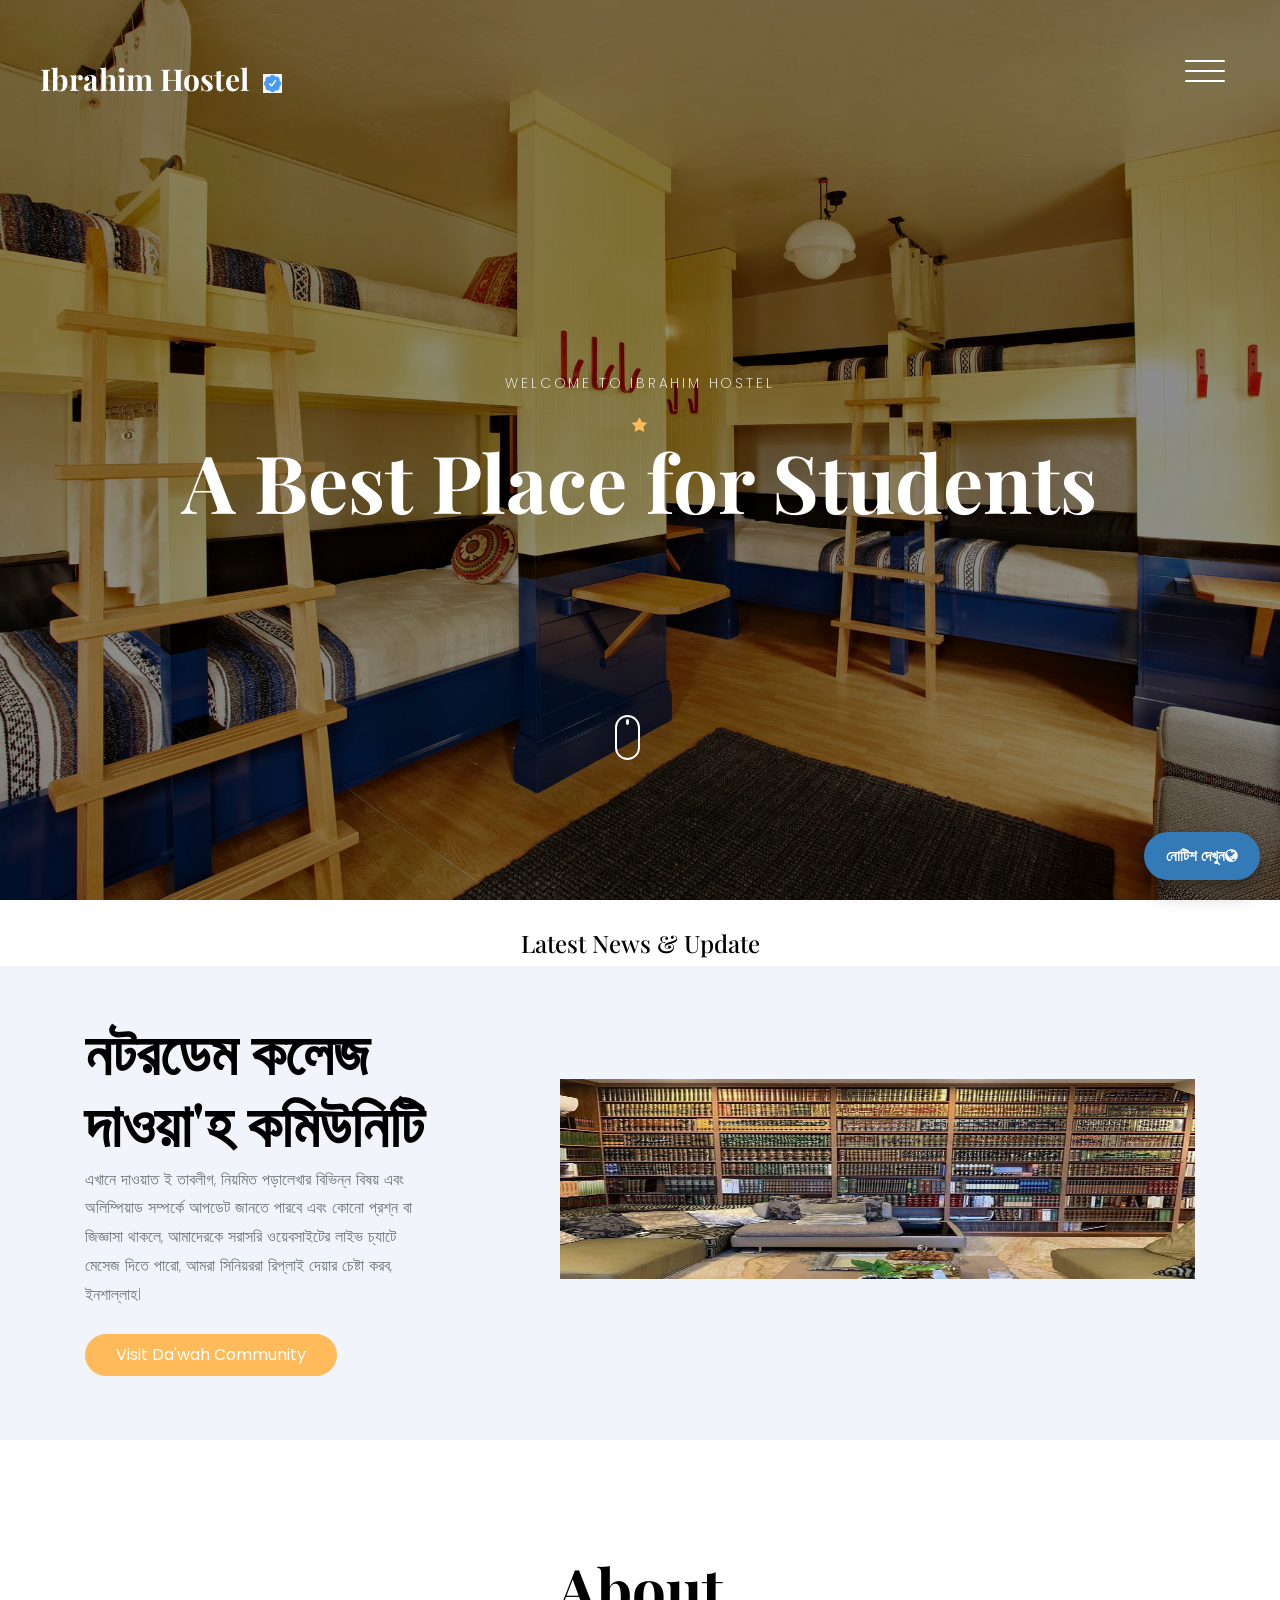
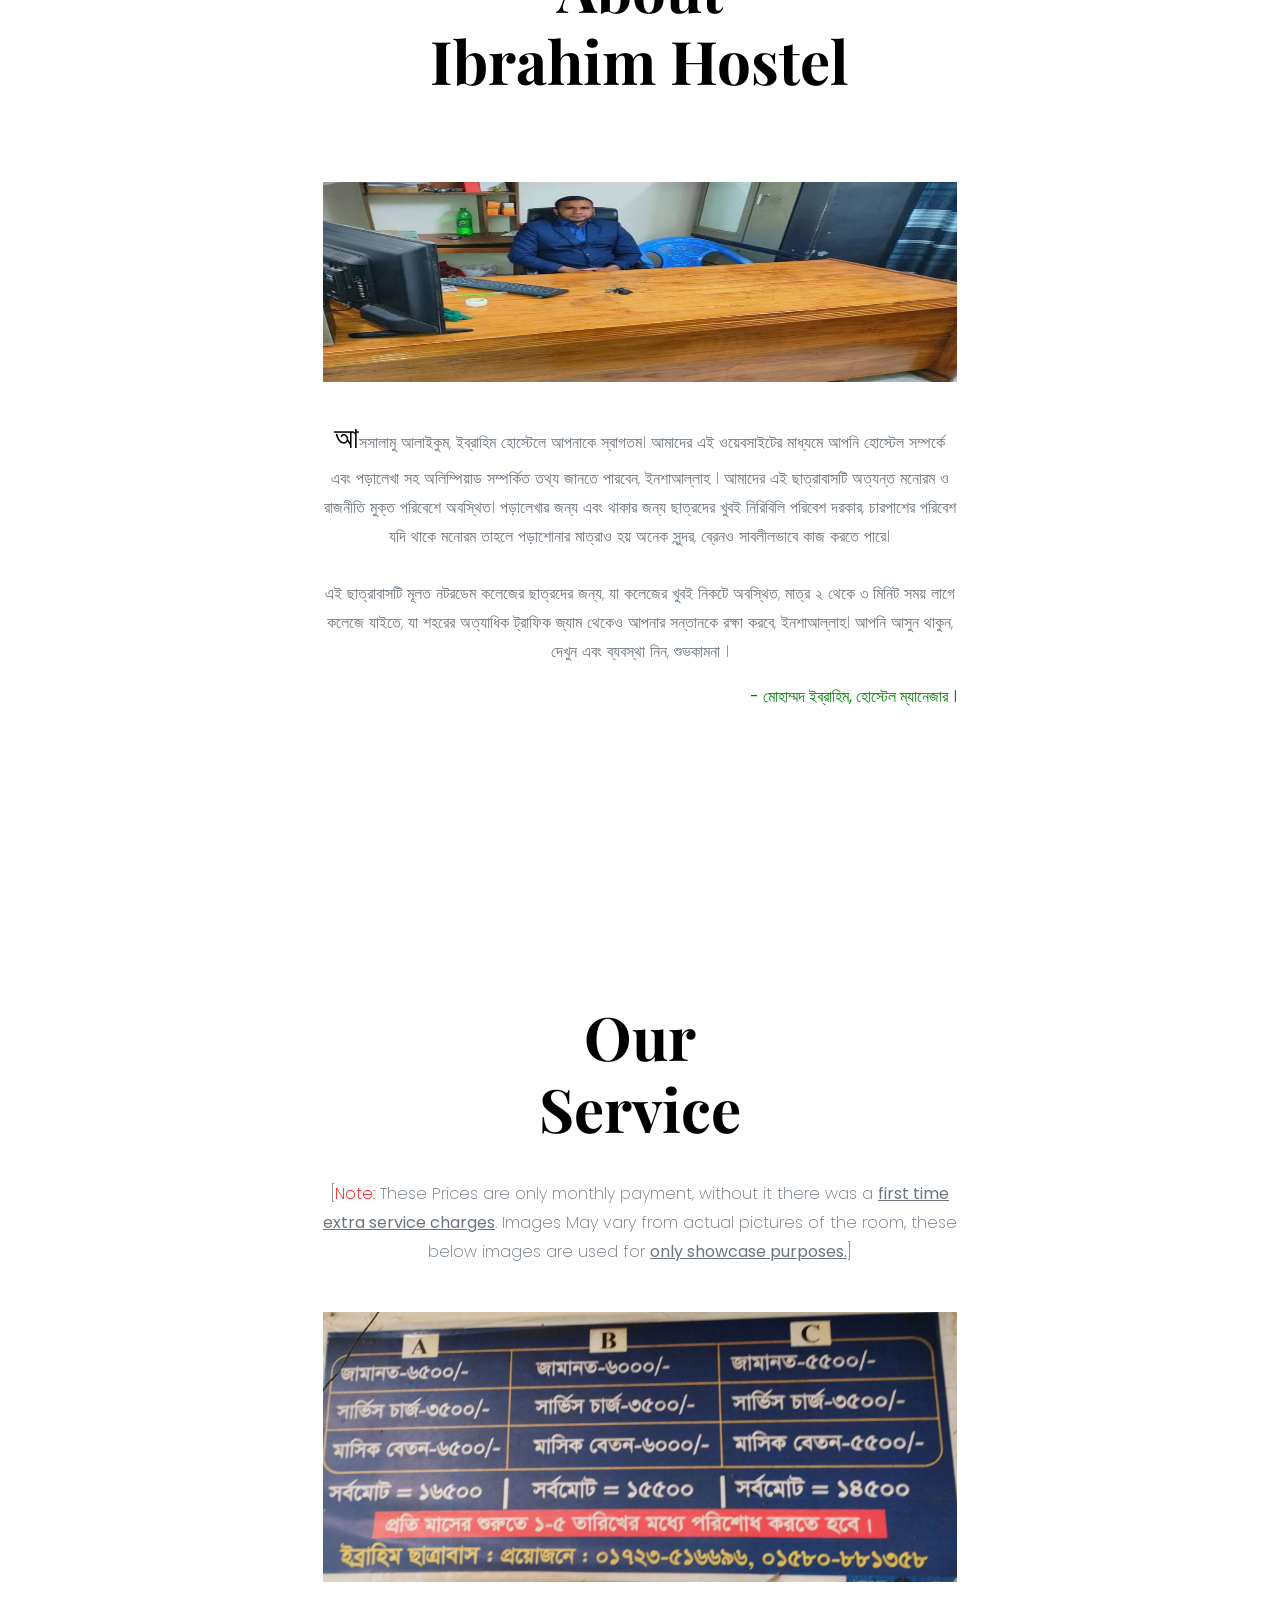
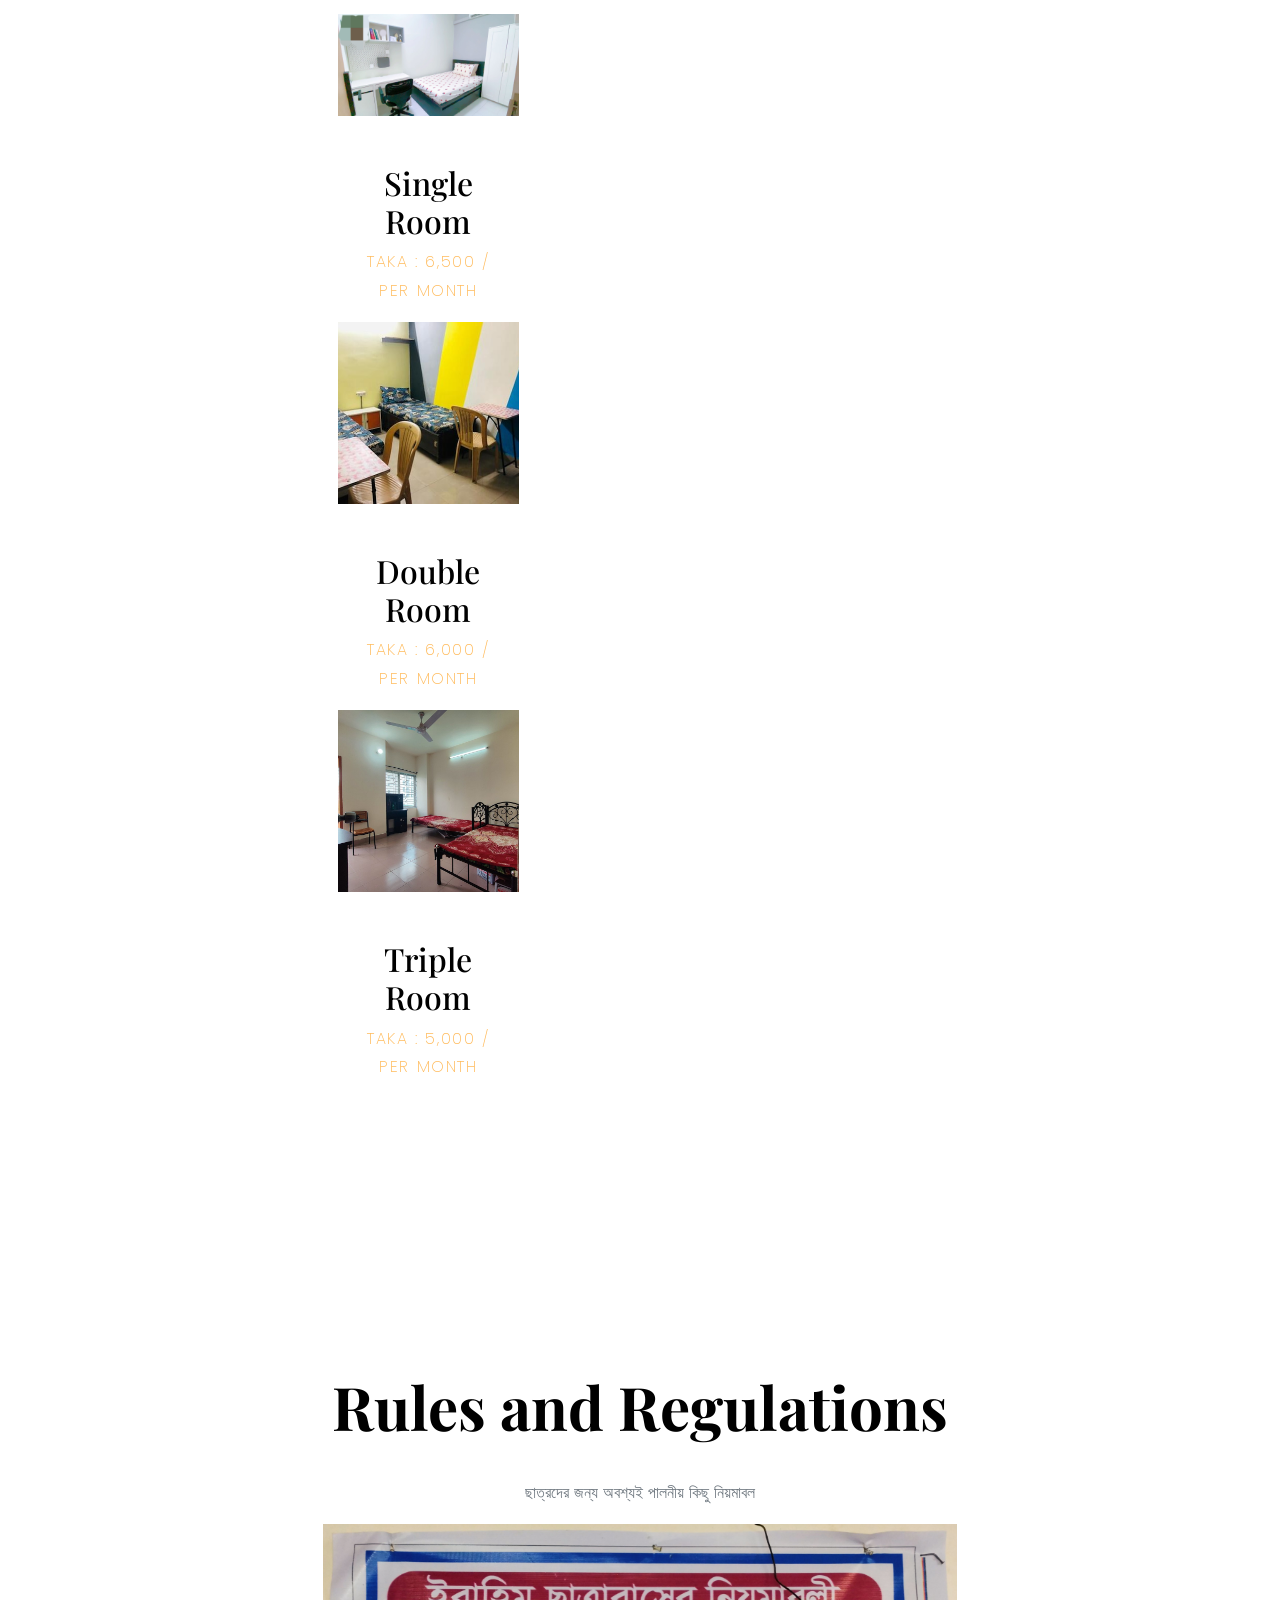
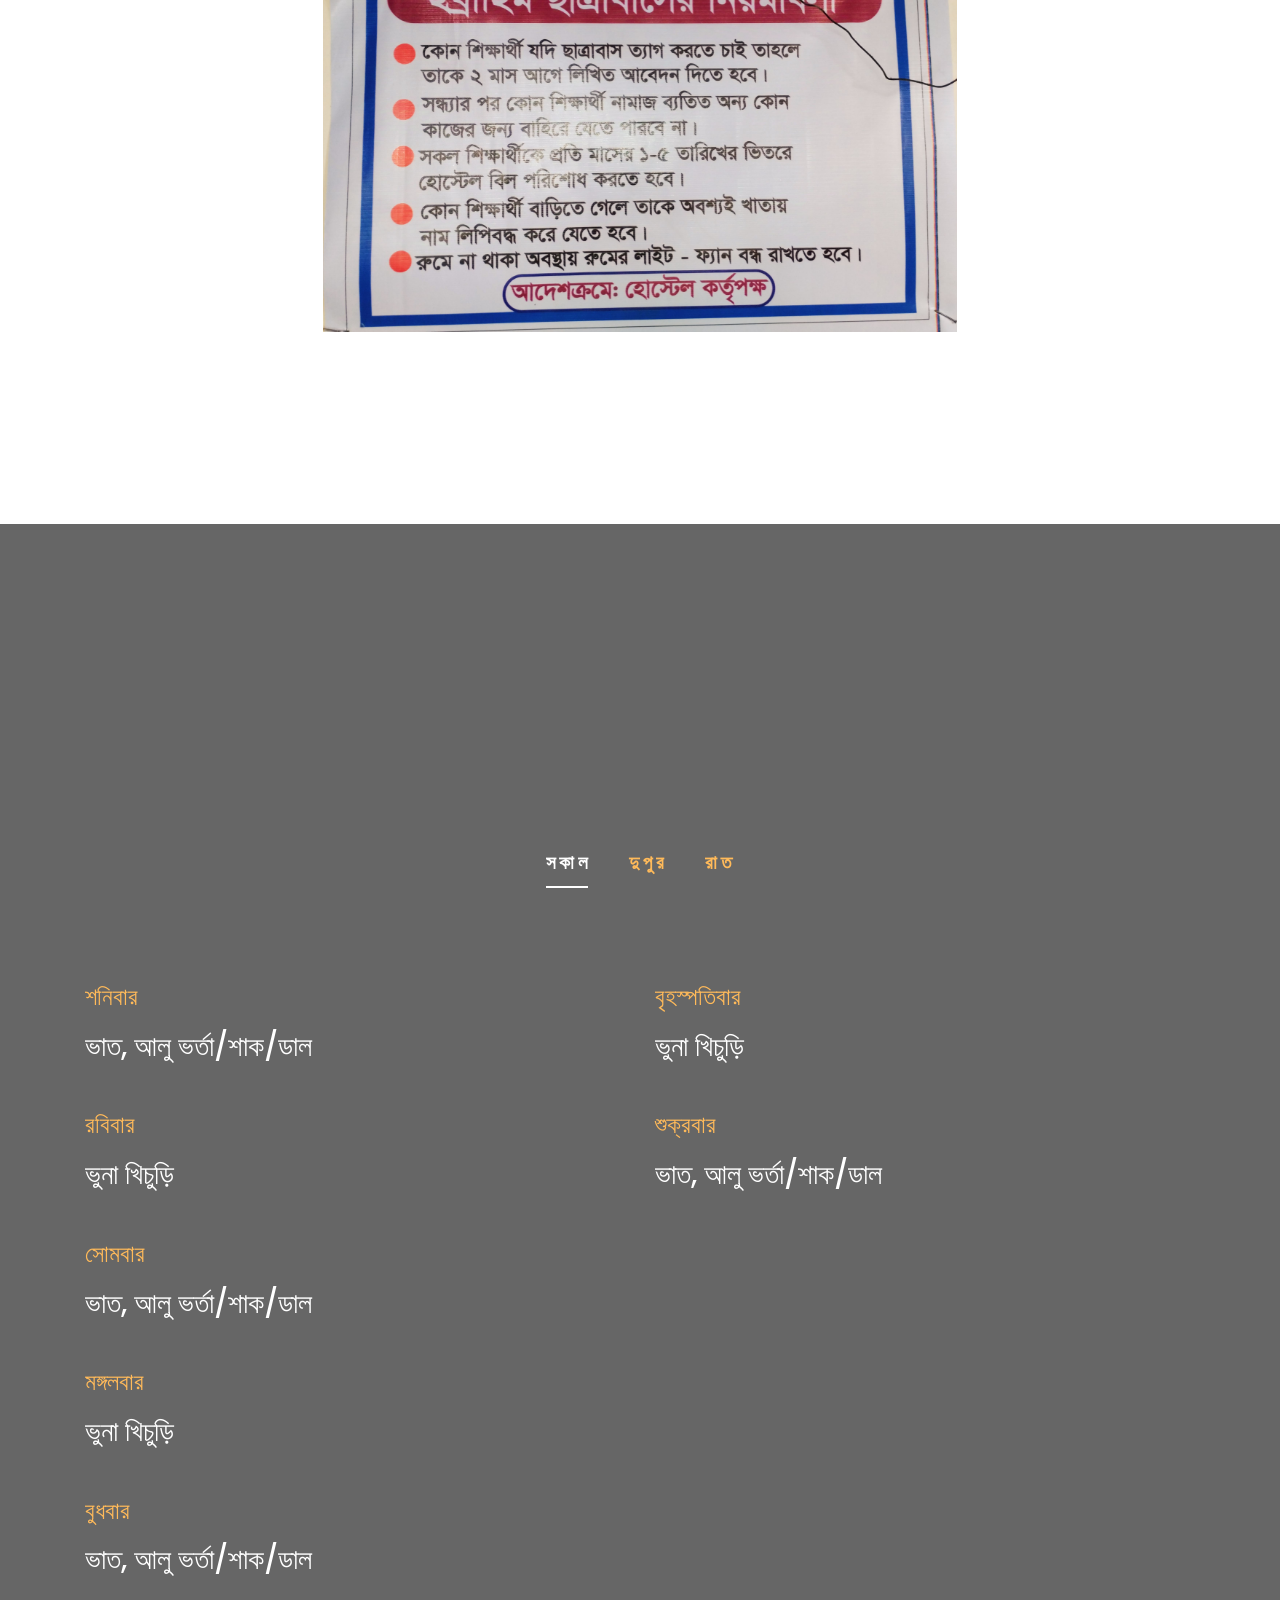
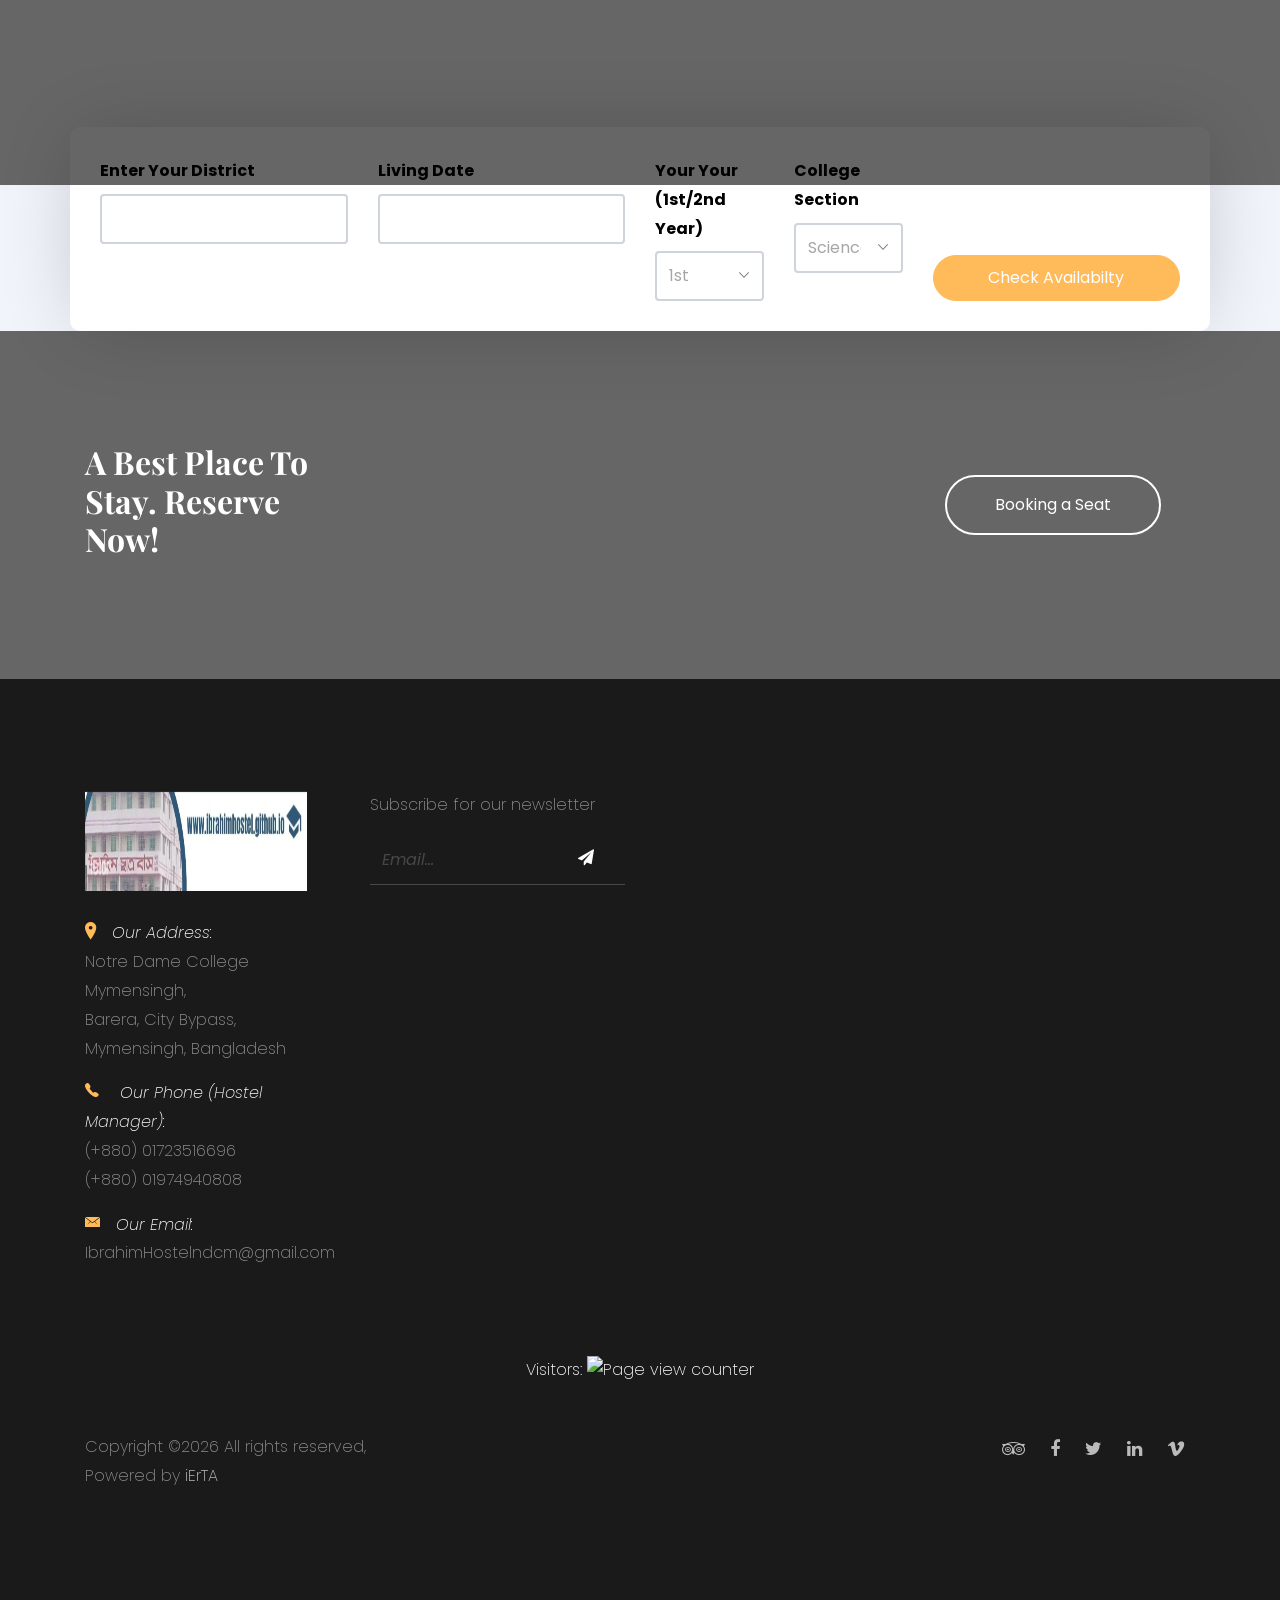
==== index.html @ 5b8764c0 "Update index.html" ====
<!DOCTYPE HTML>
<html>
  <head>
    <meta charset="utf-8">
    <meta http-equiv="X-UA-Compatible" content="IE=edge">
    <title>Ibrahim Hostel</title>
    <meta name="viewport" content="width=device-width, initial-scale=1, shrink-to-fit=no">
    <link rel="stylesheet" type="text/css" href="//fonts.googleapis.com/css?family=|Roboto+Sans:400,700|Playfair+Display:400,700">
      <!-- Search Engine Optimization-->
      <meta name="twitter:card" content="summary_large_image">
      <meta name="twitter:creator" content="@ShahadatMd56449">
      <meta name="twitter:site" content="https://ibrahimhostel.github.io">
      <meta name="twitter:title" content="Ibrahim Hostel | Da'wah Team | NDCM | Bangladesh">
      <meta name="twitter:description" content="Welcome to our official website, a nearest hostel of NDCM, Mymensingh, Bangladesh. This Website is dedicated to Da'wah and Tabligh...">
      <meta name="twitter:image:src" content="https://ibrahimhostel.github.io/images/cover.jpg">
      <meta name="twitter:image:width" content="280">
      <meta name="twitter:image:height" content="150">
      <!-- Search Engine Optimization Others-->
      <meta name="keywords" content="Ibrahim Hostel, Da'wah Team" />
      <meta name="description" cont ent="Welcome to our official website, a nearest hostel of NDCM, Mymensingh, Bangladesh. This Website is dedicated to Da'wah and Tabligh..." />
      <meta name="author" content="Da'wah Team, Ibrahim Hostel">
      <meta property="og:url" content="https://ibrahimhostel.github.io"/>
      <meta property="og:type" content="website" />
      <meta property="og:title" content="Ibrahim Hostel | Da'wah Team | NDCM | Bangladesh" />
      <meta property="og:description" content="Welcome to our official website, a nearest hostel of NDCM, Mymensingh, Bangladesh. This Website is dedicated to Da'wah and Tabligh..." />
      <meta property="og:image" content="https://ibrahimhostel.github.io/images/cover.jpg" />
      <meta property="og:image:width" content="600" />
      <meta property="og:image:height" content="350" />
      <link rel="apple-touch-icon" sizes="180x180" href="https://ibrahimhostel.github.io/images/cover.jpg">
<link rel="stylesheet" href="css/notice.css">
    <link rel="stylesheet" href="css/bootstrap.min.css">
    <link rel="stylesheet" href="css/animate.css">
    <link rel="stylesheet" href="css/owl.carousel.min.css"> 
    <link rel="stylesheet" href="css/cmodal.css">
    <link rel="stylesheet" href="css/aos.css">
    <link rel="stylesheet" href="css/bootstrap-datepicker.css">
    <link rel="stylesheet" href="css/jquery.timepicker.css">
    <link rel="stylesheet" href="css/fancybox.min.css">
    
    <link rel="stylesheet" href="fonts/ionicons/css/ionicons.min.css">
    <link rel="stylesheet" href="fonts/fontawesome/css/font-awesome.min.css">

    <!-- Theme Style -->
    <link rel="stylesheet" href="css/style.css">
  </head>
  <body>
    
    <header class="site-header js-site-header">
      <div class="container-fluid">
        <div class="row align-items-center">
          <div class="col-6 col-lg-4 site-logo" data-aos="fade"><a href="index.html">Ibrahim Hostel &nbsp;<img src="./images/verified.png" width="19" height="19"></a></div>
          <div class="col-6 col-lg-8">


            <div class="site-menu-toggle js-site-menu-toggle"  data-aos="fade">
              <span></span>
              <span></span>
              <span></span>
            </div>
            <!-- END menu-toggle -->

            <div class="site-navbar js-site-navbar">
              <nav role="navigation">
                <div class="container">
                  <div class="row full-height align-items-center">
                    <div class="col-md-6 mx-auto"> 
                                            <ul class="list-unstyled menu">
                        <li class="active"><a href="index.html">Home</a></li> 
                   <li>  <a href="./notice">Notice </a></li>
                        <li><a href="https://ndcmdawah.github.io/olympiad.html">Olympiad</a></li>
                   
                       <li><a href="https://ndcmdawah.github.io">Community</a></li> 
              
                        
                       
                                            </ul> 
                  
                    </div>
                  </div>
                </div>
              </nav>
            </div>
          </div>
        </div>
      </div>
    </header>
    <!-- END head -->

    <section class="site-hero overlay" style="background-image: url(images/sliderjj.jpg)" data-stellar-background-ratio="0.5">
      <div class="container">
        <div class="row site-hero-inner justify-content-center align-items-center">
          <div class="col-md-10 text-center" data-aos="fade-up">
            <span class="custom-caption text-uppercase text-white d-block  mb-3">Welcome To Ibrahim Hostel</span><span class="fa fa-star text-primary"></span>  
            <h1 class="heading">A Best Place for Students</h1>
          </div> 
         
          
        </div>
      </div>

      <a class="mouse smoothscroll" href="#next">
        <div class="mouse-icon">
          <span class="mouse-wheel"></span>
        </div>
      </a>
    </section>
    <!-- END section --> 
               <!-- Update --> 
           </br>
               <h4 style="text-align: center"> 
           Latest News & Update</h4>  
           <script async src="https://telegram.org/js/telegram-widget.js?5" data-telegram-post="ihdcofficial/12" data-width="100%">
  </script>  
              <!-- Post Section -->
    <section class="py-5 bg-light">
      <div class="container">
        <div class="row align-items-center">
          <div class="col-md-12 col-lg-7 ml-auto order-lg-2 position-relative mb-5" data-aos="fade-up">
          
                    <img src="images/dawah.jpg" alt="Image" width="100%" height="200px" data-aos="fade-up">
          </div>
          <div class="col-md-12 col-lg-4 order-lg-1" data-aos="fade-up">
            <h2 class="heading" data-aos="fade-up">নটরডেম কলেজ দাওয়া'হ কমিউনিটি</h2>
            <p class="mb-4" data-aos="fade-up">
এখানে দাওয়াত ই তাবলীগ, নিয়মিত পড়ালেখার বিভিন্ন বিষয় এবং অলিম্পিয়াড সম্পর্কে আপডেট জানতে পারবে এবং কোনো প্রশ্ন বা জিজ্ঞাসা থাকলে, আমাদেরকে সরাসরি ওয়েবসাইটের লাইভ চ্যাটে মেসেজ দিতে পারো, আমরা সিনিয়ররা রিপ্লাই দেয়ার চেষ্টা
             করব, ইনশাল্লাহ।
              
          </p>
            <p data-aos="fade-up">
              <a href="https://ndcmdawah.github.io" class="btn btn-primary text-white py-2 mr-3"> Visit Da'wah Community</a> </p>
          </div>
          
          
        </div>
      </div>
    </section>
     


              <!-- About -->
    <section class="section" id="about">
      <div class="container">
        <div class="row justify-content-center text-center mb-5">
          <div class="col-md-7">
            <h2 class="heading" data-aos="fade-up">About </br>Ibrahim Hostel</h2> </br>
                 
                    <img src="images/mirror.jpg" alt="Image" width="100%" height="50px" data-aos="fade-up">
            <!--Dynamic SlideShow Section-->
                  <div class="slideshow-container" data-aos="fade-up">
      <div class="mySlides">
        <div class="numbertext"></div>
        <img
          src="./images/cover.jpg"
          style="width: 100%"
          height="200px"
        />
        
      </div>
    
      <div class="mySlides">
        <div class="numbertext"></div>
        <img
          src="./images/about.jpg"
          style="width: 100%"
          height="200px"
        />
        
      </div>
    
      <div class="mySlides">
        <div class="numbertext"></div>
        <img
          src="./images/img3.jpg"
          style="width: 100%"
          height="200px"
        />
    
      </div>
      <div class="mySlides">
        <div class="numbertext"></div>
        <img
          src="./images/about.jpg"
          style="width: 100%"
          height="200px"
        />
       
      </div>
      <div class="mySlides">
        <div class="numbertext"></div>
        <img
          src="./images/img1.jpg"
          style="width: 100%"
          height="200px"
        />
       
      </div>
      <div class="mySlides">
        <div class="numbertext"></div>
        <img
          src="./images/about.jpg"
          style="width: 100%"
          height="200px"
        />
       
      </div>

   </div>
    <br />
    
   
    <div style="text-align: center">
      <span class="dot"></span>
      <span class="dot"></span>
      <span class="dot"></span>
      <span class="dot"></span>
      <span class="dot"></span>
      <span class="dot"></span>
  
    </div> 
   
    <script>
    let slideIndex = 0;
      showSlides();
    
      function showSlides() {
        let i;
        let slides = document.getElementsByClassName("mySlides");
        let dots = document.getElementsByClassName("dot");
        for (i = 0; i < slides.length; i++) {
          slides[i].style.display = "none";
        }
        slideIndex++;
        if (slideIndex > slides.length) {
          slideIndex = 1;
        }
        for (i = 0; i < dots.length; i++) {
          dots[i].className = dots[i].className.replace(" active", "");
        }
        slides[slideIndex - 1].style.display = "block";
        dots[slideIndex - 1].className += " active";
        setTimeout(showSlides, 2500); // 2500 = Change image every 2.5 seconds
      }
      
        </script>
  <p data-aos="fade-up" data-aos-delay="100"> 
            
            <strong style="font-size: 30px; color: black"> আ</strong>সসালামু আলাইকুম, 
            ইব্রাহিম হোস্টেলে আপনাকে স্বাগতম। আমাদের এই ওয়েবসাইটের মাধ্যমে আপনি হোস্টেল সম্পর্কে এবং পড়ালেখা সহ অলিম্পিয়াড সম্পর্কিত তথ্য জানতে পারবেন, ইনশাআল্লাহ 
            । আমাদের এই ছাত্রাবাসটি অত্যন্ত মনোরম ও রাজনীতি মুক্ত পরিবেশে অবস্থিত। পড়ালেখার জন্য এবং থাকার জন্য ছাত্রদের খুবই নিরিবিলি পরিবেশ দরকার, চারপাশের পরিবেশ যদি থাকে মনোরম তাহলে পড়াশোনার মাত্রাও হয় অনেক সুন্দর, ব্রেনও সাবলীলভাবে কাজ করতে পারে।
            
            </br></br>
            এই ছাত্রাবাসটি মূলত নটরডেম কলেজের ছাত্রদের জন্য, যা কলেজের খুবই নিকটে অবস্থিত, মাত্র ২ থেকে ৩ মিনিট সময় লাগে কলেজে যাইতে, যা শহরের অত্যাধিক ট্রাফিক জ্যাম থেকেও আপনার সন্তানকে রক্ষা করবে, ইনশাআল্লাহ। আপনি আসুন থাকুন, দেখুন এবং ব্যবস্থা নিন, শুভকামনা । </br>
            <p style="text-align: right; color: green" data-aos="fade-up"> <b>- মোহাম্মদ ইব্রাহিম, হোস্টেল ম্যানেজার । </b></p>
            
            
              </p>
          </div>
        </div>
                          </div>
      </section>
         
         <!-- Service -->
         <section class="section" id="service">
      <div class="container">
        <div class="row justify-content-center text-center mb-5">
          <div class="col-md-7">
            <h2 class="heading" data-aos="fade-up">Our</br>Service</h2> </br>     <p data-aos="fade-up" data-aos-delay="100">     
                        [<span style="color: red">Note:</span> These Prices are only monthly payment, without it there was a <u><b>first time extra service charges</b></u>. Images May vary from actual pictures of the room, these below images are used for <b><u>only showcase purposes.</u></b>] </p></br>
          
            <figure class="img-wrap">
    <img src="images/service.jpg" alt="Free website template" class="img-fluid mb-3" data-aos="fade-up">
  </figure>
       <div class="col-md-6 col-lg-4" data-aos="fade-up">
           
              <figure class="img-wrap">
                <img src="images/sroom.jpg" alt="Free website template" class="img-fluid mb-3">
              </figure> 
              <a href="#" class="room">
              <div class="p-3 text-center room-info">
                <h2>Single Room</h2>
                <span class="text-uppercase letter-spacing-1"> Taka : 6,500 / per month</span>
              </div>
            </a>
          </div>

          <div class="col-md-6 col-lg-4" data-aos="fade-up">
            
              <figure class="img-wrap">
                <img src="images/droom.jpg" alt="Free website template" class="img-fluid mb-3">
              </figure>
              <a href="#" class="room">
              <div class="p-3 text-center room-info">
                <h2>Double Room</h2>
                <span class="text-uppercase letter-spacing-1"> Taka : 6,000 / per month</span>
              </div>
            </a>
          </div>

          <div class="col-md-6 col-lg-4" data-aos="fade-up">
           
              <figure class="img-wrap">
                <img src="images/troom.jpg" alt="Free website template" class="img-fluid mb-3">
              </figure>
           <a href="#" class="room">   <div class="p-3 text-center room-info">
                <h2>Triple Room</h2>
                <span class="text-uppercase letter-spacing-1">Taka : 5,000 / per month</span>
              </div>
            </a>
          </div>
</div>
      </div>
    </section>
      
      <!-- Rules -->
     <section class="section" id="rules">
      <div class="container">
        <div class="row justify-content-center text-center mb-5">
          <div class="col-md-7">
            <h2 class="heading" data-aos="fade-up"> Rules and Regulations</h2> </br>     <p data-aos="fade-up" data-aos-delay="100">     
                      ছাত্রদের জন্য অবশ্যই পালনীয় কিছু নিয়মাবল   
                      </p>
                     <figure class="img-wrap">
    <img src="images/rules.jpg" alt="Rules" class="img-fluid mb-3" data-aos="fade-up">
  </figure>
 </div>
    </div>
    </div>
      </section>
         
    
    
    
              <!-- Food Menu -->
              
              
    <section class="section bg-image overlay" style="background-image: url('images/hero_3.jpg');" id="menu">
      <div class="container">
        <div class="row justify-content-center text-center mb-5">
          <div class="col-md-7">
            <h2 class="heading text-white" data-aos="fade">হোস্টেলে খাবারের তালিকা</h2>
            <p class="text-white" data-aos="fade" data-aos-delay="100"> এখান থেকে খাবারের মেনু দেখতে পাবেন। প্রতিমাসে একদিন পোলাও মাংস দেওয়া হয় (দুঃখিত এখন আর পোলাও মাংস পাচ্ছি না :⁠-⁠!) । কর্তৃপক্ষ সিদ্ধান্ত মতে খাবারের তালিকা পরিবর্তন হতে পারে ।</p>
          </div>
        </div>
        
           <div class="food-menu-tabs" data-aos="fade">
     <ul class="nav nav-tabs mb-5" id="myTab" role="tablist">
       <li class="nav-item">
         <a class="nav-link active letter-spacing-2" id="mains-tab" data-toggle="tab" href="#mains" role="tab" aria-controls="mains" aria-selected="true">সকাল</a>
       </li>
       <li class="nav-item">
         <a class="nav-link letter-spacing-2" id="desserts-tab" data-toggle="tab" href="#desserts" role="tab" aria-controls="desserts" aria-selected="false">দুপুর</a>
       </li>
       <li class="nav-item">
         <a class="nav-link letter-spacing-2" id="drinks-tab" data-toggle="tab" href="#drinks" role="tab" aria-controls="drinks" aria-selected="false">রাত</a>
       </li>
     </ul>
     <div class="tab-content py-5" id="myTabContent">


       <div class="tab-pane fade show active text-left" id="mains" role="tabpanel" aria-labelledby="mains-tab">
         <div class="row">
           <div class="col-md-6"> 
                 <div class="food-menu mb-5">
        <span class="d-block text-primary h4 mb-3">শনিবার</span>
        <h3 class="text-white"><a href="#" class="text-white">ভাত, আলু ভর্তা/শাক/ডাল</a></h3>

      </div>
      <div class="food-menu mb-5">
        <span class="d-block text-primary h4 mb-3">রবিবার</span>
        <h3 class="text-white"><a href="#" class="text-white">ভুনা খিচুড়ি</a></h3>

      </div>
      <div class="food-menu mb-5">
        <span class="d-block text-primary h4 mb-3">সোমবার</span>
        <h3 class="text-white"><a href="#" class="text-white">ভাত, আলু ভর্তা/শাক/ডাল</a></h3>

      </div>

      <div class="food-menu mb-5">
        <span class="d-block text-primary h4 mb-3">মঙ্গলবার</span>
        <h3 class="text-white"><a href="#" class="text-white">ভুনা খিচুড়ি</a></h3>
       
                  </div>
                  <div class="food-menu mb-5">
                    <span class="d-block text-primary h4 mb-3">বুধবার</span>
                    <h3 class="text-white"><a href="#" class="text-white">ভাত, আলু ভর্তা/শাক/ডাল</a></h3>

                  </div>
                </div>
                <div class="col-md-6">
                  <div class="food-menu mb-5">
                    <span class="d-block text-primary h4 mb-3">বৃহস্পতিবার</span>
                    <h3 class="text-white"><a href="#" class="text-white">ভুনা খিচুড়ি</a></h3>

                  </div>
                  <div class="food-menu mb-5">
                    <span class="d-block text-primary h4 mb-3">শুক্রবার</span>
                    <h3 class="text-white"><a href="#" class="text-white">ভাত, আলু ভর্তা/শাক/ডাল</a></h3>
                   
                  </div>

                </div>
              </div>
              

            </div> 
           
         <!-- .tab-pane -->

       <div class="tab-pane fade text-left" id="desserts" role="tabpanel" aria-labelledby="desserts-tab">
         <div class="row">
           <div class="col-md-6"> 
           
           <div class="food-menu mb-5">
  <span class="d-block text-primary h4 mb-3">শনিবার</span>
  <h3 class="text-white"><a href="#" class="text-white">ভাত, বড় মাছ, ডাল</a></h3>

</div>
<div class="food-menu mb-5">
  <span class="d-block text-primary h4 mb-3">রবিবার</span>
  <h3 class="text-white"><a href="#" class="text-white">ভাত, মুরগি, ডাল</a></h3>

</div>
<div class="food-menu mb-5">
  <span class="d-block text-primary h4 mb-3">সোমবার</span>
  <h3 class="text-white"><a href="#" class="text-white">ভাত, গরুর গোস্ত, ডাল</a></h3>
<p class="text-white text-opacity-7">
[দেরি করলেন তো, মিস করলেন!]</p>
</div>

<div class="food-menu mb-5">
  <span class="d-block text-primary h4 mb-3">মঙ্গলবার</span>
  <h3 class="text-white"><a href="#" class="text-white">ভাত, বড় মাছ, ডাল</a></h3>

                  </div>
                  <div class="food-menu mb-5">
                    <span class="d-block text-primary h4 mb-3">বুধবার</span>
                    <h3 class="text-white"><a href="#" class="text-white">ভাত, ডিম, ডাল</a></h3>

                  </div>
                </div>
                <div class="col-md-6">
                  <div class="food-menu mb-5">
                    <span class="d-block text-primary h4 mb-3">বৃহস্পতিবার</span>
                   
                    <h3 class="text-white"><a href="#" class="text-white">ভাত, বড় মাছ, ডাল</a></h3>

                  </div>
                  <div class="food-menu mb-5">
                    <span class="d-block text-primary h4 mb-3">শুক্রবার</span>
                    <h3 class="text-white"><a href="#" class="text-white">ভাত, মুরগি, ডাল</a></h3>

                  </div>

                </div>
              </div>


            </div>

           
<!-- .tab-pane -->
       <div class="tab-pane fade text-left" id="drinks" role="tabpanel" aria-labelledby="drinks-tab">
         <div class="row">
           <div class="col-md-6">
               <div class="food-menu mb-5">
    <span class="d-block text-primary h4 mb-3">শনিবার</span>
    <h3 class="text-white"><a href="#" class="text-white">ভাত, শুটকি/মুড়ি খন্ড, ডাল</a></h3>

  </div>
  <div class="food-menu mb-5">
    <span class="d-block text-primary h4 mb-3">রবিবার</span>
    <h3 class="text-white"><a href="#" class="text-white">ভাত, দুধ, নিরামিষ, ডাল</a></h3>

  </div>
  <div class="food-menu mb-5">
    <span class="d-block text-primary h4 mb-3">সোমবার</span>
    <h3 class="text-white"><a href="#" class="text-white">ভাত, ডিম, ডাল</a></h3>

  </div>

  <div class="food-menu mb-5">
    <span class="d-block text-primary h4 mb-3">মঙ্গলবার</span>
    <h3 class="text-white"><a href="#" class="text-white">ভাত, ছোট মাছ, ডাল</a></h3>
                  </div>
                  <div class="food-menu mb-5">
                    <span class="d-block text-primary h4 mb-3">বুধবার</span>
                    <h3 class="text-white"><a href="#" class="text-white">ভাত, বড় মাছ, ডাল</a></h3>

                  </div>
                </div>
                <div class="col-md-6">
                  <div class="food-menu mb-5">
                    <span class="d-block text-primary h4 mb-3">বৃহস্পতিবার</span>
                    <h3 class="text-white"><a href="#" class="text-white">ভাত, মুরগি, ডাল</a></h3>

                  </div>
                  <div class="food-menu mb-5">
                    <span class="d-block text-primary h4 mb-3">শুক্রবার</span>
                    <h3 class="text-white"><a href="#" class="text-white">ভাত, ডিম, ডাল</a></h3>

                  </div>

                </div>
              </div>


            </div>
             <!-- .tab-pane -->
          </div>
        </div>
      </div>
    </section>
    
    <!-- END section -->
 <section class="section bg-light pb-0"  >
      <div class="container">
       
        <div class="row check-availabilty" id="next">
          <div class="block-32" data-aos="fade-up" data-aos-offset="-200">

            <form action="#">
              <div class="row">
                <div class="col-md-6 mb-3 mb-lg-0 col-lg-3">
                  <label for="checkin_date" class="font-weight-bold text-black">Enter Your District</label>
                  <div class="field-icon-wrap">
                    <div class="icon"><span class="icon-dcalendar"></span></div>
                    <input type="text" id="checkin_ddate" class="form-control">
                  </div>
                </div>
                <div class="col-md-6 mb-3 mb-lg-0 col-lg-3">
                  
                  <label for="checkout_date" class="font-weight-bold text-black">Living Date</label>
                  <div class="field-icon-wrap">
                    <div class="icon"><span class="icon-calendar"></span></div>
                    <input type="text" id="checkout_date" class="form-control">
                  </div>
                </div>
                <div class="col-md-6 mb-3 mb-md-0 col-lg-3">
                  <div class="row">
                    <div class="col-md-6 mb-3 mb-md-0">
                      <label for="adults" class="font-weight-bold text-black">Your Your (1st/2nd Year)</label>
                      <div class="field-icon-wrap">
                        <div class="icon"><span class="ion-ios-arrow-down"></span></div>
                        <select name="" id="adults" class="form-control">
                          <option value="">1st</option>
                          <option value="">2nd</option> 
                          <option value="">Admission</option> 
                          <option value="">Others</option>
                        </select>
                      </div>
                    </div>
                    <div class="col-md-6 mb-3 mb-md-0">
                      <label for="children" class="font-weight-bold text-black">College Section</label>
                      <div class="field-icon-wrap">
                        <div class="icon"><span class="ion-ios-arrow-down"></span></div>
                        <select name="" id="children" class="form-control">
                          <option value="">Science 1</option>
                          <option value="">Science 2</option>
                          <option value="">Science 3</option>
                          <option value="">Science 4</option>
                          <option value="">Science 5</option>
                          <option value="">Science 6</option>
                          <option value="">Science 7</option>
                          <option value="">Science 8</option>
                          <option value="">Science 9</option> 
                          <option value="">Science 10</option>
                          <option value="">Humanitits 1</option>
                     <option value="">Humanitits 2</option>
                     <option value="">Humanitits 3</option>
                     <option value="">Humanitits 4</option>
                     
                     <option value="">BST 1</option>
                    
                     <option value="">Admission</option>
                     <option value="">Others</option>
                     
                     
                        </select>
                      </div>
                    </div>
                  </div>
                </div>
                <div class="col-md-6 col-lg-3 align-self-end">
                 <button class="btn btn-primary btn-block text-white"> Check Availabilty</button>
                </div>
              </div>
            </form>
          </div>


        </div>
      </div>
    </section>
    

    
<!--Contact Modal -->
  <link href='//netdna.bootstrapcdn.com/font-awesome/4.7.0/css/font-awesome.min.css' rel='stylesheet'/>

<div class="contact-container">
    <div class="contact">
        
    </div>
</div>
<a href="./notice"><button class="contact-btn">নোটিশ দেখুন<i class="fa fa-globe"></i></button>


<section class="section bg-image overlay" style="background-image: url('images/sliderjj.jpg');">
        <div class="container" >
          <div class="row align-items-center">
            <div class="col-12 col-md-6 text-center mb-4 mb-md-0 text-md-left" data-aos="fade-up">
              <h2 class="text-white font-weight-bold">A Best Place To Stay. Reserve Now!</h2>
            </div>
            <div class="col-12 col-md-6 text-center text-md-right" data-aos="fade-up" data-aos-delay="200">
              <a href="index.html" class="btn btn-outline-white-primary py-3 text-white px-5">Booking a Seat</a>
            </div>
          </div>
        </div>
      </section>
  
    <footer class="section footer-section" id="contact">
      <div class="container">
        <div class="row mb-4">
  
          <div class="col-md-3 mb-5 pr-md-5 contact-info"> 
            
  <img src="images/logo.jpg" alt="Image" width="100%" height="100px" data-aos="fade-up">
            
          </br> </br>
            <!-- <li>198 West 21th Street, <br> Suite 721 New York NY 10016</li> -->
            <p><span class="d-block"><span class="ion-ios-location h5 mr-3 text-primary"></span>Our Address:</span> <span> Notre Dame College Mymensingh,<br> Barera, City Bypass, Mymensingh, Bangladesh</span></p>
            <p><span class="d-block"><span class="ion-ios-telephone h5 mr-3 text-primary"></span> Our Phone (Hostel Manager):</span> <span> (+880) 01723516696</span> </br>
            <span> (+880) 01974940808</span></p>
            <p><span class="d-block"><span class="ion-ios-email h5 mr-3 text-primary"></span>Our Email:</span> <span> IbrahimHostelndcm@gmail.com</span></p>
          </div>
          <div class="col-md-3 mb-5">
            <p>Subscribe for our newsletter</p>
            <form action="#" class="footer-newsletter">
              <div class="form-group">
                <input type="email" class="form-control" placeholder="Email...">
                <button type="submit" class="btn"><span class="fa fa-paper-plane"></span></button>
              </div>
            </form>
          </div>
        </div><center> Visitors: <img style="margin: auto;" src="http://profile-counter.glitch.me/ierta/count.svg" alt="Page view counter" aria-label="Counter" style="width: 20px; height: 20px"></center>
        <div class="row pt-5">
          <p class="col-md-6 text-left">
            <!-- Link back to Colorlib can't be removed. Template is licensed under CC BY 3.0. -->
            Copyright &copy;<script>document.write(new Date().getFullYear());</script> All rights reserved, </br> Powered <i class="icon-heart-o" aria-hidden="true"></i> by <a href="https://github.com/ierta" target="_blank" >iErTA</a>
            <!-- Link back to Colorlib can't be removed. Template is licensed under CC BY 3.0. -->
          </p>
            
          <p class="col-md-6 text-right social">
            <a href="#"><span class="fa fa-tripadvisor"></span></a>
            <a href="#"><span class="fa fa-facebook"></span></a>
            <a href="#"><span class="fa fa-twitter"></span></a>
            <a href="#"><span class="fa fa-linkedin"></span></a>
            <a href="#"><span class="fa fa-vimeo"></span></a>
          </p>
        </div>
      </div>
    </footer> 

<!--<div class="wrapper">
<div class="data">
        <p>           <script async src="https://telegram.org/js/telegram-widget.js?5" data-telegram-post="ihdcofficial/18" data-width="100%">
  </script>
 <a href="./notice"> Read more...</a></p>
      </div>
<div class="buttons">
     
 <button class="button" id="declineBtn">Got iT!</button>
        <button class="button" id="acceptBtn">Got iT! <i class="fa fa-check"> </i> </button>
      </div>
    </div>
  -->
<script src="js/jquery-3.3.1.min.js"></script>
    <script src="js/jquery-migrate-3.0.1.min.js"></script>
    <script src="js/popper.min.js"></script>
    <script src="js/bootstrap.min.js"></script>
    <script src="js/owl.carousel.min.js"></script>
    <script src="js/jquery.stellar.min.js"></script>
    <script src="js/jquery.fancybox.min.js"></script>
    <script src="js/aos.js"></script>
     <script src="js/bootstrap-datepicker.js"></script> 
    <script src="js/jquery.timepicker.min.js"></script> 
    <script src="js/main.js"></script>
    <script src="js/cmodal.js"></script>
 <script src="js/notice.js"></script>
  
  <script src="//code.tidio.co/cgulcgqnvvkomxb7y1axoctaidzr2zr9.js" async></script>
  
  
  </body>
</html>
---- css/notice.css ----
/* Google Fonts - Poppins */
@import url("https://fonts.googleapis.com/css2?family=Poppins:wght@300;400;500;600&display=swap");

* {
  margin: 0;
  padding: 0;
  box-sizing: border-box;
  font-family: "Poppins", sans-serif;
}

.wrapper {
  position: fixed;
  bottom: 70px;
  right: -370px;
  max-width: 345px;
  width: 100%;
  background: #fff;
  border-radius: 8px;
  padding: 15px 25px 22px;
  transition: right 0.3s ease;
  box-shadow: 0 5px 10px rgba(0, 0, 0, 0.1);
}
.wrapper.show {
  right: .30px;
}
.wrapper header {
  display: flex;
  align-items: center;
  column-gap: 15px;
}
header i {
  color: #4070f4;
  font-size: 32px;
}
header h2 {
  color: #4070f4;
  font-weight: 500;
}
.wrapper .data {
  margin-top: 16px;
}
.wrapper .data p {
  color: #333;
  font-size: 16px;
}
.data p a {
  color: #4070f4;
  text-decoration: none;
}
.data p a:hover {
  text-decoration: underline;
}
.wrapper .buttons {
  margin-top: 16px;
  width: 100%;
  display: flex;
  align-items: center;
  justify-content: space-between;
}
.buttons .button {
  border: none;
  color: #fff;
  padding: 8px 0;
  border-radius: 4px;
  background: #4070f4;
  cursor: pointer;
  width: calc(100% / 2 - 10px);
  transition: all 0.2s ease;
}
.buttons #acceptBtn:hover {
  background-color: #034bf1;
}
#declineBtn {
  border: 2px solid white;
  background-color:white;
  color: white;
}
#declineBtn:hover {
  background-color: white;
  color: white;
}
---- css/cmodal.css ----
.contact-container * {
    box-sizing: content-box;
}    
.contact-container {
    position: fixed;
    right: 0;
    z-index: 99999999;
    bottom: 80px;
    transform: translateX(100%);
    transition: transform 0.4s ease-in-out;
}
.contact-container.visible {
    transform: translateX(-10px);
}
.contact {    
    background-color: #fff;
    border-radius: 16px;
    box-shadow: 0 4px 12px rgba(0,0,0,0.2), 0 16px 20px rgba(0,0,0,0.2);
    border: 5px solid #337AB7;
    display: flex;
    flex-direction: column;
    justify-content: center;
    align-items: center;
    font-family: Verdana, sans-serif;  
    position: relative;
    height: 110px;    
    width: 350px;
    max-width: calc(100% - 10px);
}
.contact span.close-btn {
    width: 20px;
    height: 20px;
    border: 0;
    cursor: pointer;
    position: absolute;
    top: 5px;
    right: 5px;
}
.contact span.close-btn svg {
    stroke: #337AB7;
    width: 20px;
    height: 20px;
}
.contact span.close-btn:focus {
    outline: none;
}
.contact div {
    background-color: #337AB7;
    border-radius: 0 0 10px 10px;
    color: #fff;
    font-size: 13px;
    font-weight: bold;
    line-height: 18px;
    padding: 2px 0 6px;
    position: absolute;
    top: 0;
    left: 50%;
    margin: 0;
    transform: translateX(-50%);
    text-align: center;
    width: 280px;
}
.contact ul {
    display: flex;
    list-style-type: none;
    padding: 0;
    margin: 0;
}
.contact ul li {
    margin: 24px 6px 0 6px;
}
.contact ul li a {
    border: 4px solid #BFE2FF;
    border-radius: 50%;
    display: flex;
    justify-content: center;
    align-items: center;
    height: 48px;
    font-size: 24px;
    color: #337AB7;
    width: 48px;
    text-decoration: none;
    transition: all 0.2s ease-in-out;
}
.contact ul li a:hover {
    border-color: #337AB7;
    color: #000;
    box-shadow: 0 9px 12px -9px #337AB7;
}
.contact-btn {
    border-radius: 30px;
    background-color: #337AB7;
    border: 2px solid #337AB7;
    box-shadow: 0 4px 12px rgba(0,0,0,0.2), 0 16px 20px rgba(0,0,0,0.2);
    color: #fff;
    cursor: pointer;
    padding: 12px 20px;
    position: fixed;
    bottom: 20px;
    right: 20px;
    z-index: 99999999;
    font-size: 15px;
    font-weight: bold;
    line-height: 20px;
    font-family: Verdana, sans-serif;
    transition: all 0.4s ease-in-out;
}
.contact-btn:hover {
    background-color: #ffffff;
    color: #337AB7;
}
.contact-btn:focus {
    outline: none;
}
@media screen and (max-width: 480px) {
    .contact-container.visible {
        transform: translateX(0px);
    }
    .contact-btn {
        right: 10px;
    }
}
---- css/style.css ----
body {
  background: #fff;
  font-family: "Roboto", arial, sans-serif;
  font-weight: 200;
  font-size: 16px;
  line-height: 1.8;
  color: #6c757d;
  position: relative; }

::-moz-selection {
  color: #fff;
  background: #ffba5a; }

::selection {
  color: #fff;
  background: #ffba5a; }

a {
  -webkit-transition: .3s all ease;
  -o-transition: .3s all ease;
  transition: .3s all ease;
  text-decoration: none; }
  a:hover {
    text-decoration: none; }

h1, h2, h3, h4, h5 {
  color: #000;
  font-family: "Playfair Display", times, serif; }

.font-family-serif {
  font-family: "Playfair Display", times, serif; }

.font-family-sans-serif {
  font-family: "Roboto", arial, sans-serif; }

.bg-light {
  background: #f2f4fb !important; }

.container-fluid {
  max-width: 1600px; }

.btn {
  padding-left: 30px;
  padding-right: 30px;
  padding-top: 10px;
  padding-bottom: 10px;
  border-radius: 50px; }
  .btn.btn-outline-white {
    border: 2px solid #fff; }
    .btn.btn-outline-white:hover {
      border: 2px solid transparent;
      background: #000;
      color: #fff; }
  .btn.btn-outline-white-primary {
    border: 2px solid #fff; }
    .btn.btn-outline-white-primary:hover {
      border: 2px solid transparent;
      background: #ffba5a;
      color: #fff; }
  .btn.uppercase {
    text-transform: uppercase;
    font-size: 14px;
    letter-spacing: .2em; }

.btn, .form-control {
  outline: none;
  -webkit-box-shadow: none !important;
  box-shadow: none !important; }
  .btn:focus, .btn:active, .form-control:focus, .form-control:active {
    outline: none; }

.form-control {
  -webkit-box-shadow: none !important;
  box-shadow: none !important;
  height: 50px;
  border-width: 2px; }
  .form-control:active, .form-control:focus {
    border-color: #ffba5a; }

textarea.form-control {
  height: inherit; }

.site-header {
  position: fixed;
  top: 0;
  width: 100%;
  padding: 60px 0;
  z-index: 2;
  -webkit-transition: .3s all ease-in-out;
  -o-transition: .3s all ease-in-out;
  transition: .3s all ease-in-out; }
  .site-header.scrolled {
    padding: 20px 0;
    background: #fff;
    -webkit-box-shadow: 0 5px 20px -5px rgba(0, 0, 0, 0.1);
    box-shadow: 0 5px 20px -5px rgba(0, 0, 0, 0.1); }
    .site-header.scrolled .site-menu-toggle {
      top: 10px;
      position: relative; }
      .site-header.scrolled .site-menu-toggle span {
        background: #000; }
    .site-header.scrolled .site-logo {
      position: relative;
      z-index: 100; }
      .site-header.scrolled .site-logo a {
        color: #000; }

.menu-open {
  position: relative; }
  .menu-open .site-header {
    position: fixed; }
  .menu-open .site-logo {
    position: relative;
    z-index: 100; }
    .menu-open .site-logo a {
      color: #000; }
  .menu-open .site-navbar {
    border: 10px solid #f8f9fa; }

.site-logo {
  padding-left: 40px; }
  .site-logo a {
    font-size: 30px;
    color: #fff;
    font-weight: bold;
    line-height: 1;
    font-family: "Playfair Display", times, serif; }
    @media (max-width: 991.98px) {
      .site-logo a {
        font-size: 27px; } }

.site-navbar {
  position: fixed;
  display: none;
  top: 0;
  left: 0;
  right: 0;
  bottom: 0;
  z-index: 99;
  border: 20px solid transparent;
  background: #fff;
  min-height: 300px;
  overflow-y: scroll; }
  .site-navbar nav {
    text-align: left; }
    .site-navbar nav .menu {
      font-family: "Playfair Display", times, serif; }
      .site-navbar nav .menu li a {
        color: #000;
        font-size: 40px;
        padding: 5px 10px;
        position: relative; }
        .site-navbar nav .menu li a:hover:before {
          width: 100%; }
      .site-navbar nav .menu li.active a {
        color: #ffba5a; }
        .site-navbar nav .menu li.active a:before {
          width: 100%; }
  .site-navbar .extra-info a {
    color: #000; }
  .site-navbar .extra-info ul li a {
    color: #000; }
  .site-navbar .extra-info h3 {
    font-family: "Roboto", arial, sans-serif;
    text-transform: uppercase;
    font-size: 13px;
    letter-spacing: .2em;
    color: #adb5bd;
    margin-bottom: 30px; }
  .site-navbar .extra-info p {
    color: #212529; }

.full-height {
  height: 100vh;
  min-height: 700px; }

.site-hero {
  background-size: cover;
  height: 100vh;
  min-height: 700px;
  width: 100%;
  position: relative; }
  .site-hero .heading {
    font-family: "Playfair Display", times, serif;
    font-weight: bold; }
  .site-hero .scroll-down {
    position: absolute;
    bottom: 20px;
    left: 50%;
    -webkit-transform: translateX(-50%);
    -ms-transform: translateX(-50%);
    transform: translateX(-50%);
    color: #fff; }
  .site-hero.overlay:before {
    background: rgba(0, 0, 0, 0.45);
    content: "";
    position: absolute;
    height: 100vh;
    min-height: 700px;
    top: 0;
    left: 0;
    bottom: 0;
    right: 0; }
  .site-hero.inner-page {
    height: 50vh;
    min-height: 700px; }
    .site-hero.inner-page.overlay:before {
      height: 50vh;
      min-height: 700px; }

.site-hero-inner {
  height: 100vh;
  min-height: 700px; }
  .site-hero-inner .heading {
    font-size: 80px;
    font-family: "Playfair Display", times, serif;
    color: #fff;
    line-height: 1;
    font-weight: bold; }
    @media (max-width: 991.98px) {
      .site-hero-inner .heading {
        font-size: 40px; } }
  .site-hero-inner .sub-heading {
    font-size: 30px;
    font-weight: 200;
    color: #fff;
    line-height: 1.5; }
    @media (max-width: 991.98px) {
      .site-hero-inner .sub-heading {
        font-size: 18px; } }

.inner-page .site-hero-inner {
  height: 50vh;
  min-height: 700px; }

.page-inside .site-hero-inner, .page-inside {
  height: 70vh;
  min-height: 500px; }

.page-inside.overlay:before {
  height: 70vh;
  min-height: 500px; }

.menu-open .site-menu-toggle span {
  background: #000; }

.site-menu-toggle {
  top: 0;
  float: right;
  width: 40px;
  height: 45px;
  position: relative;
  margin: 0px auto;
  z-index: 200;
  -webkit-transform: rotate(0deg);
  -moz-transform: rotate(0deg);
  -o-transform: rotate(0deg);
  -ms-transform: rotate(0deg);
  transform: rotate(0deg);
  -webkit-transition: .5s ease-in-out;
  -moz-transition: .5s ease-in-out;
  -o-transition: .5s ease-in-out;
  transition: .5s ease-in-out;
  cursor: pointer;
  margin-right: 40px; }
  .site-menu-toggle span {
    display: block;
    position: absolute;
    height: 2px;
    width: 100%;
    background: #fff;
    border-radius: 9px;
    opacity: 1;
    left: 0;
    -webkit-transform: rotate(0deg);
    -moz-transform: rotate(0deg);
    -o-transform: rotate(0deg);
    -ms-transform: rotate(0deg);
    transform: rotate(0deg);
    -webkit-transition: .25s ease-in-out;
    -moz-transition: .25s ease-in-out;
    -o-transition: .25s ease-in-out;
    transition: .25s ease-in-out; }
  .site-menu-toggle span:nth-child(1) {
    top: 0px; }
  .site-menu-toggle span:nth-child(2) {
    top: 10px; }
  .site-menu-toggle span:nth-child(3) {
    top: 20px; }
  .site-menu-toggle.open span:nth-child(1) {
    top: 13px;
    -webkit-transform: rotate(135deg);
    -moz-transform: rotate(135deg);
    -o-transform: rotate(135deg);
    -ms-transform: rotate(135deg);
    transform: rotate(135deg); }
  .site-menu-toggle.open span:nth-child(2) {
    opacity: 0;
    left: -60px; }
  .site-menu-toggle.open span:nth-child(3) {
    top: 13px;
    -webkit-transform: rotate(-135deg);
    -moz-transform: rotate(-135deg);
    -o-transform: rotate(-135deg);
    -ms-transform: rotate(-135deg);
    transform: rotate(-135deg); }

.section {
  padding: 7em 0; }
  @media (max-width: 991.98px) {
    .section {
      padding: 3em 0; } }

@media (max-width: 991.98px) {
  .lead {
    font-size: 16px; } }

.visit-section .heading {
  font-size: 15px;
  text-transform: uppercase;
  font-family: "Roboto", arial, sans-serif;
  color: #b3b3b3;
  letter-spacing: .2em;
  margin-bottom: 30px; }

.visit-section .visit a {
  color: #000; }
  .visit-section .visit a:hover {
    color: #ffba5a; }

.visit-section .visit img {
  -webkit-box-shadow: 0 2px 3px 0 rgba(0, 0, 0, 0.2);
  box-shadow: 0 2px 3px 0 rgba(0, 0, 0, 0.2);
  margin-bottom: 15px; }

.visit-section .visit h3 {
  font-size: 20px;
  margin-bottom: 0; }

.visit-section .reviews-star span {
  font-size: 18px;
  color: #ffba5a; }

.visit-section .reviews-count {
  color: #adb5bd;
  font-style: italic; }

.heading-serif, .heading, .testimonial-section .heading, .slider-section .heading, .blog-post-entry .heading {
  font-size: 60px;
  font-family: "Playfair Display", times, serif;
  font-weight: 700; }
  @media (max-width: 991.98px) {
    .heading-serif, .heading, .testimonial-section .heading, .slider-section .heading, .blog-post-entry .heading {
      font-size: 40px; } }

.bg-pattern {
  background: #e9ecef url("../img/round.png"); }

.slider-section {
  position: relative; }

.blog-post-entry {
  position: relative; }

.half .image, .half .text {
  width: 50%; }
  @media (max-width: 991.98px) {
    .half .image, .half .text {
      width: 100%; } }

.half .image {
  background-size: cover;
  background-position: center center; }
  @media (max-width: 991.98px) {
    .half .image {
      height: 300px; } }

.half .text {
  padding: 100px 7%; }
  @media (max-width: 991.98px) {
    .half .text {
      padding-top: 50px;
      padding-bottom: 50px; } }
  .half .text h2 {
    font-size: 70px; }
    @media (max-width: 991.98px) {
      .half .text h2 {
        font-size: 40px; } }

.testimonial blockquote {
  padding: 0; }

.testimonial .author-image img {
  width: 70px; }

.post .media-custom {
  background: #fff;
  -webkit-transition: .3s all ease;
  -o-transition: .3s all ease;
  transition: .3s all ease;
  -webkit-box-shadow: 0 2px 5px -2px rgba(0, 0, 0, 0.1);
  box-shadow: 0 2px 5px -2px rgba(0, 0, 0, 0.1); }
  .post .media-custom:hover, .post .media-custom:focus {
    -webkit-box-shadow: 0 10px 30px -10px rgba(0, 0, 0, 0.1);
    box-shadow: 0 10px 30px -10px rgba(0, 0, 0, 0.1); }
  .post .media-custom a {
    color: #000; }
    .post .media-custom a:hover {
      color: #ffba5a; }
  .post .media-custom .media-body {
    padding: 10px 30px; }
  .post .media-custom h2 {
    font-size: 26px; }

.media-custom .meta-post {
  color: #adb5bd;
  text-transform: uppercase;
  letter-spacing: .2em;
  font-size: 14px; }

.owl-carousel .owl-item {
  opacity: .4; }
  .owl-carousel .owl-item.active {
    opacity: 1; }

.owl-carousel .owl-nav {
  position: absolute;
  top: 50%;
  width: 100%; }
  .owl-carousel .owl-nav .owl-prev,
  .owl-carousel .owl-nav .owl-next {
    position: absolute;
    -webkit-transform: translateY(-50%);
    -ms-transform: translateY(-50%);
    transform: translateY(-50%);
    margin-top: -10px; }
    .owl-carousel .owl-nav .owl-prev:hover, .owl-carousel .owl-nav .owl-prev:focus, .owl-carousel .owl-nav .owl-prev:active,
    .owl-carousel .owl-nav .owl-next:hover,
    .owl-carousel .owl-nav .owl-next:focus,
    .owl-carousel .owl-nav .owl-next:active {
      outline: none; }
    .owl-carousel .owl-nav .owl-prev span:before,
    .owl-carousel .owl-nav .owl-next span:before {
      font-size: 40px; }
  .owl-carousel .owl-nav .owl-prev {
    left: 30px !important; }
  .owl-carousel .owl-nav .owl-next {
    right: 30px !important; }

.owl-carousel .owl-dots {
  text-align: center; }
  .owl-carousel .owl-dots .owl-dot {
    border-width: 2px !important;
    width: 10px;
    height: 10px;
    margin: 5px;
    border-radius: 50%; }

.owl-carousel.home-slider {
  z-index: 1;
  position: relative; }
  .owl-carousel.home-slider .owl-nav {
    opacity: 0;
    visibility: hidden;
    -webkit-transition: .3s all ease;
    -o-transition: .3s all ease;
    transition: .3s all ease; }
    .owl-carousel.home-slider .owl-nav button {
      color: #fff; }
  .owl-carousel.home-slider:focus .owl-nav, .owl-carousel.home-slider:hover .owl-nav {
    opacity: 1;
    visibility: visible; }
  .owl-carousel.home-slider .slider-item {
    background-size: cover;
    background-repeat: no-repeat;
    background-position: center center;
    height: calc(100vh - 117px);
    min-height: 700px;
    position: relative; }
    .owl-carousel.home-slider .slider-item .slider-text {
      color: #fff;
      height: calc(100vh - 117px);
      min-height: 700px; }
      .owl-carousel.home-slider .slider-item .slider-text h1 {
        font-size: 40px;
        color: #fff;
        line-height: 1.2;
        font-weight: 800 !important;
        text-transform: uppercase; }
        @media (max-width: 991.98px) {
          .owl-carousel.home-slider .slider-item .slider-text h1 {
            font-size: 40px; } }
      .owl-carousel.home-slider .slider-item .slider-text p {
        font-size: 20px;
        line-height: 1.5;
        font-weight: 300;
        color: white; }
    .owl-carousel.home-slider .slider-item.dark .child-name {
      color: #000; }
    .owl-carousel.home-slider .slider-item.dark h1 {
      color: #000; }
    .owl-carousel.home-slider .slider-item.dark p {
      color: #000; }
  .owl-carousel.home-slider .owl-dots {
    position: absolute;
    bottom: 100px;
    width: 100%; }
    .owl-carousel.home-slider .owl-dots .owl-dot {
      width: 10px;
      height: 10px;
      margin: 5px;
      border-radius: 50%;
      border: 2px solid transparent;
      outline: none !important;
      position: relative;
      -webkit-transition: .3s all ease;
      -o-transition: .3s all ease;
      transition: .3s all ease;
      background: #fff; }
      .owl-carousel.home-slider .owl-dots .owl-dot.active {
        border: 2px solid white;
        background: none; }

.owl-carousel.major-caousel .owl-stage-outer {
  padding-top: 0 !important;
  padding-bottom: 0 !important; }

.owl-carousel.major-caousel .owl-stage-outer {
  padding-top: 30px;
  padding-bottom: 30px; }

.owl-carousel.major-caousel .slider-item {
  height: inherit;
  min-height: inherit; }
  .owl-carousel.major-caousel .slider-item img {
    margin-bottom: 0; }

.owl-carousel.major-caousel .owl-nav {
  opacity: 1;
  visibility: visible; }
  .owl-carousel.major-caousel .owl-nav .owl-prev, .owl-carousel.major-caousel .owl-nav .owl-next {
    -webkit-transition: .3s all ease;
    -o-transition: .3s all ease;
    transition: .3s all ease;
    color: #495057; }
    .owl-carousel.major-caousel .owl-nav .owl-prev:hover, .owl-carousel.major-caousel .owl-nav .owl-prev:focus, .owl-carousel.major-caousel .owl-nav .owl-next:hover, .owl-carousel.major-caousel .owl-nav .owl-next:focus {
      color: #6c757d;
      outline: none; }
    .owl-carousel.major-caousel .owl-nav .owl-prev.disabled, .owl-carousel.major-caousel .owl-nav .owl-next.disabled {
      color: #dee2e6; }
  .owl-carousel.major-caousel .owl-nav .owl-prev {
    left: -60px !important; }
  .owl-carousel.major-caousel .owl-nav .owl-next {
    right: -60px !important; }

.owl-carousel.major-caousel .owl-dots {
  bottom: 50px !important; }
  @media (max-width: 991.98px) {
    .owl-carousel.major-caousel .owl-dots {
      bottom: 10px !important; } }

.owl-carousel.js-carousel-2 .slider-item {
  padding: 0 20px;
  text-align: center; }

.owl-carousel.js-carousel-2 .owl-nav {
  position: absolute;
  top: 50%;
  width: 100%;
  z-index: 299; }
  .owl-carousel.js-carousel-2 .owl-nav .owl-prev,
  .owl-carousel.js-carousel-2 .owl-nav .owl-next {
    position: absolute;
    -webkit-transform: translateY(-50%);
    -ms-transform: translateY(-50%);
    transform: translateY(-50%);
    margin-top: -10px; }
    .owl-carousel.js-carousel-2 .owl-nav .owl-prev:hover, .owl-carousel.js-carousel-2 .owl-nav .owl-prev:focus, .owl-carousel.js-carousel-2 .owl-nav .owl-prev:active,
    .owl-carousel.js-carousel-2 .owl-nav .owl-next:hover,
    .owl-carousel.js-carousel-2 .owl-nav .owl-next:focus,
    .owl-carousel.js-carousel-2 .owl-nav .owl-next:active {
      outline: none; }
    .owl-carousel.js-carousel-2 .owl-nav .owl-prev span:before,
    .owl-carousel.js-carousel-2 .owl-nav .owl-next span:before {
      font-size: 40px; }
  .owl-carousel.js-carousel-2 .owl-nav .owl-prev {
    left: -30px !important; }
  .owl-carousel.js-carousel-2 .owl-nav .owl-next {
    right: -30px !important; }

.owl-carousel.js-carousel-2 .owl-dots .owl-dot {
  display: inline-block;
  border: none; }
  .owl-carousel.js-carousel-2 .owl-dots .owl-dot > span {
    width: 8px;
    height: 8px;
    border-radius: 50%;
    background: #e9ecef;
    display: inline-block; }
  .owl-carousel.js-carousel-2 .owl-dots .owl-dot.active > span {
    background: #ffba5a; }
  .owl-carousel.js-carousel-2 .owl-dots .owl-dot:active, .owl-carousel.js-carousel-2 .owl-dots .owl-dot:focus, .owl-carousel.js-carousel-2 .owl-dots .owl-dot:hover {
    outline: none; }

.owl-custom-nav {
  float: right;
  position: relative;
  z-index: 10; }
  .owl-custom-nav .owl-custom-prev,
  .owl-custom-nav .owl-custom-next {
    padding: 10px;
    font-size: 30px;
    background: #ccc;
    line-height: 0;
    width: 60px;
    text-align: center;
    display: inline-block; }

.footer-section {
  background: #1a1a1a;
  color: #fff; }
  .footer-section a {
    color: rgba(255, 255, 255, 0.7); }
    .footer-section a:hover {
      color: #fff; }
  .footer-section p {
    color: rgba(255, 255, 255, 0.5); }
  .footer-section .bordertop {
    border-top: 1px solid rgba(255, 255, 255, 0.1);
    padding-top: 20px; }
  .footer-section .contact-info span.d-block {
    font-style: italic;
    color: #fff; }
  .footer-section .social a {
    font-size: 18px;
    padding: 10px; }
  .footer-section .link li {
    margin-bottom: 10px; }

.footer-newsletter .form-group {
  position: relative; }

.footer-newsletter .form-control {
  background: none;
  border: none;
  border-bottom: 1px solid rgba(255, 255, 255, 0.2);
  border-radius: 0;
  color: #fff; }
  .footer-newsletter .form-control::-webkit-input-placeholder {
    /* Chrome/Opera/Safari */
    color: rgba(255, 255, 255, 0.2);
    font-style: italic; }
  .footer-newsletter .form-control::-moz-placeholder {
    /* Firefox 19+ */
    color: rgba(255, 255, 255, 0.2);
    font-style: italic; }
  .footer-newsletter .form-control:-ms-input-placeholder {
    /* IE 10+ */
    color: rgba(255, 255, 255, 0.2);
    font-style: italic; }
  .footer-newsletter .form-control:-moz-placeholder {
    /* Firefox 18- */
    color: rgba(255, 255, 255, 0.2);
    font-style: italic; }
  .footer-newsletter .form-control:active, .footer-newsletter .form-control:focus {
    border-bottom: 1px solid white; }

.footer-newsletter button[type="submit"] {
  background: none;
  color: #fff;
  position: absolute;
  top: 0;
  right: 0; }

.side-box, .sidebar-search {
  padding: 30px;
  background: #fff;
  -webkit-box-shadow: 0 1px 2px 0 rgba(0, 0, 0, 0.1);
  box-shadow: 0 1px 2px 0 rgba(0, 0, 0, 0.1);
  margin-bottom: 30px; }
  .side-box .heading, .sidebar-search .heading {
    font-size: 18px;
    margin-bottom: 30px;
    font-family: "Roboto", arial, sans-serif; }

.post-list li {
  margin-bottom: 20px; }
  .post-list li a > div {
    margin-top: -10px; }
  .post-list li a .meta {
    font-size: 13px;
    color: #adb5bd; }
  .post-list li a .image {
    width: 150px; }
  .post-list li a h3 {
    font-size: 16px; }
  .post-list li:last-child {
    margin-bottom: 0; }

.sidebar-search .form-group {
  position: relative;
  margin-bottom: 0; }

.sidebar-search .icon-search {
  position: absolute;
  top: 50%;
  left: 15px;
  -webkit-transform: translateY(-50%);
  -ms-transform: translateY(-50%);
  transform: translateY(-50%); }

.sidebar-search .search-input {
  border-color: #dee2e6;
  padding-left: 40px;
  border-radius: 0px; }
  .sidebar-search .search-input:focus, .sidebar-search .search-input:active {
    border-color: #343a40; }

.contact-section .contact-info p {
  font-family: "Playfair Display", times, serif;
  font-size: 30px;
  margin-bottom: 30px; }
  .contact-section .contact-info p .d-block {
    font-size: 14px;
    letter-spacing: .2em;
    font-weight: bold;
    font-family: "Roboto", arial, sans-serif;
    text-transform: uppercase; }

.post-categories li {
  display: block; }
  .post-categories li a {
    display: block;
    position: relative;
    padding-bottom: 10px;
    margin-bottom: 10px;
    border-bottom: 1px solid #e9ecef; }
    .post-categories li a .count {
      position: absolute;
      top: 0;
      right: 0;
      color: #6c757d; }

.custom-pagination .page-item .page-link {
  text-align: center;
  border: none;
  background: none;
  border-radius: 50% !important;
  width: 50px;
  height: 50px;
  padding: 0;
  line-height: 50px;
  margin-right: 10px;
  margin-bottom: 10px; }

.custom-pagination .page-item.active .page-link {
  background: #ffba5a;
  -webkit-box-shadow: 0 2px 7px 0 rgba(0, 0, 0, 0.2);
  box-shadow: 0 2px 7px 0 rgba(0, 0, 0, 0.2); }

.line-height-1-2 {
  line-height: 1.2; }

/* Mouse Animation */
.mouse {
  width: 100px;
  display: inline-block;
  position: absolute;
  left: 50%;
  bottom: 140px;
  z-index: 1;
  -webkit-transform: translateX(-25%);
  -ms-transform: translateX(-25%);
  transform: translateX(-25%); }

.mouse-icon {
  width: 25px;
  height: 45px;
  border: 2px solid white;
  border-radius: 15px;
  cursor: pointer;
  position: relative;
  text-align: center; }

.mouse-wheel {
  height: 6px;
  margin: 2px auto 0;
  display: block;
  width: 3px;
  background-color: white;
  border-radius: 50%;
  -webkit-animation: 1.6s ease infinite wheel-up-down;
  -moz-animation: 1.6s ease infinite wheel-up-down;
  animation: 1.6s ease infinite wheel-up-down; }

@-webkit-keyframes wheel-up-down {
  0% {
    margin-top: 2px;
    opacity: 0; }
  30% {
    opacity: 1; }
  100% {
    margin-top: 20px;
    opacity: 0; } }

@-moz-keyframes wheel-up-down {
  0% {
    margin-top: 2px;
    opacity: 0; }
  30% {
    opacity: 1; }
  100% {
    margin-top: 20px;
    opacity: 0; } }

@keyframes wheel-up-down {
  0% {
    margin-top: 2px;
    opacity: 0; }
  30% {
    opacity: 1; }
  100% {
    margin-top: 20px;
    opacity: 0; } }

.site-block-half .image, .site-block-half .text {
  width: 100%; }
  @media (min-width: 992px) {
    .site-block-half .image, .site-block-half .text {
      width: 50%; } }

@media (max-width: 991.98px) {
  .site-block-half .image {
    margin-bottom: 50px;
    height: 300px; } }

.site-block-half .text {
  padding-left: 15px;
  padding-right: 15px;
  padding-bottom: 15px; }
  @media (min-width: 992px) {
    .site-block-half .text {
      padding: 4rem; } }

.site-block-half .bg-image {
  background-repeat: no-repeat;
  background-size: cover;
  background-position: center center; }
  @media (max-width: 991.98px) {
    .site-block-half .bg-image {
      height: 400px; } }

.site-block-half.site-block-video .image {
  position: relative; }
  .site-block-half.site-block-video .image .play-button {
    position: absolute;
    top: 50%;
    left: 50%;
    -webkit-transform: translate(-50%, -50%);
    -ms-transform: translate(-50%, -50%);
    transform: translate(-50%, -50%);
    font-size: 20px;
    width: 70px;
    height: 70px;
    background: #fff;
    display: block;
    border-radius: 50%;
    opacity: 1;
    color: #ffba5a !important; }
    .site-block-half.site-block-video .image .play-button:hover {
      opacity: 1; }
    .site-block-half.site-block-video .image .play-button > span {
      position: absolute;
      left: 55%;
      top: 50%;
      -webkit-transform: translate(-60%, -50%);
      -ms-transform: translate(-60%, -50%);
      transform: translate(-60%, -50%); }

.field-icon-wrap {
  position: relative; }
  .field-icon-wrap .form-control {
    position: relative;
    padding-right: 40px;
    -webkit-box-shadow: none !important;
    box-shadow: none !important;
    color: #a6a6a6; }
  .field-icon-wrap .icon {
    position: absolute;
    top: 50%;
    -webkit-transform: translateY(-50%);
    -ms-transform: translateY(-50%);
    transform: translateY(-50%);
    right: 15px;
    z-index: 2; }
  .field-icon-wrap select {
    -webkit-appearance: none;
    -moz-appearance: none;
    appearance: none;
    width: 100%; }

.block-32 {
  background: #fff;
  padding: 30px;
  -webkit-box-shadow: 0 2px 80px -10px rgba(0, 0, 0, 0.2);
  box-shadow: 0 2px 80px -10px rgba(0, 0, 0, 0.2);
  width: 100%; }
  .block-32 .field-icon-wrap {
    position: relative; }
    .block-32 .field-icon-wrap .form-control {
      position: relative;
      padding-right: 40px;
      -webkit-box-shadow: none !important;
      box-shadow: none !important;
      color: #a6a6a6; }
    .block-32 .field-icon-wrap .icon {
      position: absolute;
      top: 50%;
      -webkit-transform: translateY(-50%);
      -ms-transform: translateY(-50%);
      transform: translateY(-50%);
      right: 15px;
      z-index: 2; }
    .block-32 .field-icon-wrap select {
      -webkit-appearance: none;
      -moz-appearance: none;
      appearance: none;
      width: 100%; }

.block-2 {
  margin-bottom: 50px;
  -webkit-perspective: 1000;
  -moz-perspective: 1000;
  -ms-perspective: 1000;
  perspective: 1000;
  -ms-transform: perspective(1000px);
  -moz-transform: perspective(1000px);
  -moz-transform-style: preserve-3d;
  -ms-transform-style: preserve-3d; }
  .block-2:hover .back, .block-2.hover .back {
    -webkit-transform: rotateY(0deg);
    -moz-transform: rotateY(0deg);
    -o-transform: rotateY(0deg);
    -ms-transform: rotateY(0deg);
    transform: rotateY(0deg); }
  .block-2:hover .front, .block-2.hover .front {
    -webkit-transform: rotateY(180deg);
    -moz-transform: rotateY(180deg);
    -o-transform: rotateY(180deg);
    transform: rotateY(180deg); }
  .block-2, .block-2 .front, .block-2 .back {
    width: 100%;
    height: 427px; }
  .block-2 .flipper {
    -webkit-transition: 0.6s;
    -webkit-transform-style: preserve-3d;
    -ms-transition: 0.6s;
    -moz-transition: 0.6s;
    -moz-transform: perspective(1000px);
    -moz-transform-style: preserve-3d;
    -ms-transform-style: preserve-3d;
    -o-transition: 0.6s;
    transition: 0.6s;
    transform-style: preserve-3d;
    position: relative; }
  .block-2 .front, .block-2 .back {
    -webkit-backface-visibility: hidden;
    -moz-backface-visibility: hidden;
    -ms-backface-visibility: hidden;
    backface-visibility: hidden;
    border-radius: 4px;
    -webkit-transition: 0.6s;
    -webkit-transform-style: preserve-3d;
    -webkit-transform: rotateY(0deg);
    -moz-transition: 0.6s;
    -moz-transform-style: preserve-3d;
    -moz-transform: rotateY(0deg);
    -o-transition: 0.6s;
    -o-transform-style: preserve-3d;
    -o-transform: rotateY(0deg);
    -ms-transition: 0.6s;
    -ms-transform-style: preserve-3d;
    -ms-transform: rotateY(0deg);
    transition: 0.6s;
    transform-style: preserve-3d;
    transform: rotateY(0deg);
    position: absolute;
    top: 0;
    left: 0; }
  .block-2 .front {
    -webkit-transform: rotateY(0deg);
    -ms-transform: rotateY(0deg);
    background: lightgreen;
    z-index: 2;
    background-size: cover;
    background-position: center center;
    background-repeat: no-repeat; }
    .block-2 .front:before {
      content: '';
      position: absolute;
      top: 0;
      right: 0;
      bottom: 0;
      left: 0;
      background: -moz-linear-gradient(top, transparent 0%, transparent 18%, rgba(0, 0, 0, 0.8) 99%, rgba(0, 0, 0, 0.8) 100%);
      background: -webkit-linear-gradient(top, transparent 0%, transparent 18%, rgba(0, 0, 0, 0.8) 99%, rgba(0, 0, 0, 0.8) 100%);
      background: -webkit-gradient(linear, left top, left bottom, from(transparent), color-stop(18%, transparent), color-stop(99%, rgba(0, 0, 0, 0.8)), to(rgba(0, 0, 0, 0.8)));
      background: -o-linear-gradient(top, transparent 0%, transparent 18%, rgba(0, 0, 0, 0.8) 99%, rgba(0, 0, 0, 0.8) 100%);
      background: linear-gradient(to bottom, transparent 0%, transparent 18%, rgba(0, 0, 0, 0.8) 99%, rgba(0, 0, 0, 0.8) 100%);
      filter: progid:DXImageTransform.Microsoft.gradient( startColorstr='#00000000', endColorstr='#cc000000',GradientType=0 ); }
    .block-2 .front .box {
      position: absolute;
      bottom: 0;
      left: 20px;
      right: 20px;
      bottom: 20px; }
      .block-2 .front .box h2, .block-2 .front .box p {
        color: #fff;
        margin: 0;
        padding: 0;
        line-height: 1.5; }
      .block-2 .front .box h2 {
        font-size: 20px; }
      .block-2 .front .box p {
        font-size: 12px; }
  .block-2 .back {
    background: #fff;
    -webkit-box-shadow: 0 0 70px -10px rgba(0, 0, 0, 0.4);
    box-shadow: 0 0 70px -10px rgba(0, 0, 0, 0.4);
    -webkit-transform: rotateY(-180deg);
    -moz-transform: rotateY(-180deg);
    -o-transform: rotateY(-180deg);
    -ms-transform: rotateY(-180deg);
    transform: rotateY(-180deg); }
  .block-2 .back p {
    position: absolute;
    top: 40px;
    left: 0;
    right: 0;
    text-align: center;
    padding: 0 20px;
    font-size: 18px; }
  .block-2 .author {
    bottom: 0;
    position: absolute;
    bottom: 20px;
    left: 20px;
    right: 20px; }
    .block-2 .author .image {
      width: 40px; }
      .block-2 .author .image img {
        border-radius: 50%;
        max-width: 100%; }
    .block-2 .author .position {
      display: block;
      font-size: 12px; }
  @media (max-width: 991.98px) {
    .block-2 .back {
      -webkit-transform: rotateY(0deg);
      -moz-transform: rotateY(0deg);
      -o-transform: rotateY(0deg);
      -ms-transform: rotateY(0deg);
      transform: rotateY(0deg); }
    .block-2 .front {
      -webkit-transform: rotateY(180deg);
      -moz-transform: rotateY(180deg);
      -o-transform: rotateY(180deg);
      transform: rotateY(180deg); } }

.text-black {
  color: #000 !important; }

.check-availabilty {
  margin-top: -170px;
  position: relative; }
  .check-availabilty .block-32 {
    background: #fff;
    border-radius: 10px; }

.room {
  position: relative;
  display: block; }
  .room .img-wrap {
    position: relative;
    overflow: hidden; }
    .room .img-wrap img {
      -webkit-transition: .3s all ease-in-out;
      -o-transition: .3s all ease-in-out;
      transition: .3s all ease-in-out;
      -webkit-transform: scale(1);
      -ms-transform: scale(1);
      transform: scale(1);
      margin-bottom: 0 !important; }
  .room:hover .img-wrap img, .room:focus .img-wrap img {
    -webkit-transform: scale(1.05);
    -ms-transform: scale(1.05);
    transform: scale(1.05); }

.letter-spacing-1 {
  letter-spacing: .1em; }

.text-opacity-8 {
  opacity: .8; }

.text-opacity-7 {
  opacity: .7; }

.text-opacity-6 {
  opacity: .6; }

.text-opacity-5 {
  opacity: .5; }

.letter-spacing-2 {
  letter-spacing: .2em; }

.bg-image {
  background-size: cover;
  background-attachment: fixed; }

.bg-image-2 {
  background-size: cover;
  background-position: center center; }

.food-menu-tabs {
  text-align: center; }
  .food-menu-tabs .nav-tabs {
    text-align: center;
    display: inline-block;
    text-transform: uppercase;
    border-bottom: none; }
    .food-menu-tabs .nav-tabs li {
      display: inline-block; }
      .food-menu-tabs .nav-tabs li a {
        border: none;
        background: none;
        font-size: 1.2rem;
        font-weight: bold;
        position: relative;
        display: block; }
        .food-menu-tabs .nav-tabs li a:before {
          -webkit-transition: .3s all ease;
          -o-transition: .3s all ease;
          transition: .3s all ease;
          content: "";
          position: absolute;
          bottom: 0;
          left: 16px;
          right: 20px;
          height: 2px;
          background: transparent; }
        .food-menu-tabs .nav-tabs li a.active {
          border: none;
          background: none;
          color: #fff; }
          .food-menu-tabs .nav-tabs li a.active:before {
            background: #fff; }

.custom-caption {
  font-size: 14px;
  letter-spacing: .2em; }

.bg-image {
  background-repeat: no-repeat;
  background-size: cover;
  background-position: center center;
  position: relative;
  z-index: 1; }
  .bg-image.overlay {
    position: relative; }
    .bg-image.overlay > .container {
      position: relative;
      z-index: 3; }
    .bg-image.overlay:before {
      z-index: 2;
      position: absolute;
      top: 0;
      left: 0;
      right: 0;
      bottom: 0;
      content: "";
      background: rgba(0, 0, 0, 0.6); }

.img-absolute {
  position: absolute;
  bottom: -100px;
  right: -100px; }
  .img-absolute img {
    max-width: 250px;
    border-radius: 50%;
    border: 10px solid #f2f4fb; }
  @media (max-width: 991.98px) {
    .img-absolute {
      right: 0px; }
      .img-absolute img {
        max-width: 160px; } }

.custom-breadcrumbs {
  list-style: none;
  padding: 0;
  margin: 0; }
  .custom-breadcrumbs li {
    display: inline-block;
    color: #fff;
    margin: 0 4px;
    text-transform: uppercase;
    font-size: 14px;
    letter-spacing: .1em;
    font-weight: bold; }
    .custom-breadcrumbs li a {
      font-weight: normal; }
      .custom-breadcrumbs li a:hover {
        color: #fff; }

.timeline-item {
  padding: 3em 2em 2em;
  position: relative;
  border-left: 2px solid #dee2e6; }
  .timeline-item::before {
    content: attr(date-is);
    position: absolute;
    left: 2em;
    font-weight: bold;
    top: 1em;
    display: block;
    font-weight: 700;
    font-size: .785rem; }
  .timeline-item::after {
    width: 10px;
    height: 10px;
    display: block;
    top: 1em;
    position: absolute;
    left: -6px;
    border-radius: 10px;
    content: '';
    border: 2px solid #dee2e6;
    background: white; }
  .timeline-item:last-child {
    -webkit-border-image: -webkit-gradient(linear, left top, left bottom, color-stop(60%, #dee2e6), to(rgba(222, 226, 230, 0))) 1 100%;
    -webkit-border-image: -webkit-linear-gradient(top, #dee2e6 60%, rgba(222, 226, 230, 0)) 1 100%;
    -o-border-image: -o-linear-gradient(top, #dee2e6 60%, rgba(222, 226, 230, 0)) 1 100%;
    border-image: -webkit-gradient(linear, left top, left bottom, color-stop(60%, #dee2e6), to(rgba(222, 226, 230, 0))) 1 100%;
    border-image: linear-gradient(to bottom, #dee2e6 60%, rgba(222, 226, 230, 0)) 1 100%; }

.custom-pagination {
  text-align: center; }
  .custom-pagination ul {
    padding: 0;
    margin: 0; }
    .custom-pagination ul li {
      display: inline-block; }
      .custom-pagination ul li a {
        background: #fff;
        border-radius: 50%;
        border: 1px solid transparent; }
        .custom-pagination ul li a:hover {
          border: 1px solid #d9d9d9;
          -webkit-box-shadow: 0 4px 10px -2px rgba(0, 0, 0, 0.1);
          box-shadow: 0 4px 10px -2px rgba(0, 0, 0, 0.1); }
      .custom-pagination ul li a, .custom-pagination ul li span {
        display: inline-block;
        width: 47px;
        margin: 2px;
        height: 47px;
        font-size: 1.2rem;
        line-height: 47px; }
      .custom-pagination ul li.active span {
        background: #ffba5a;
        color: #fff;
        border-radius: 50%; }
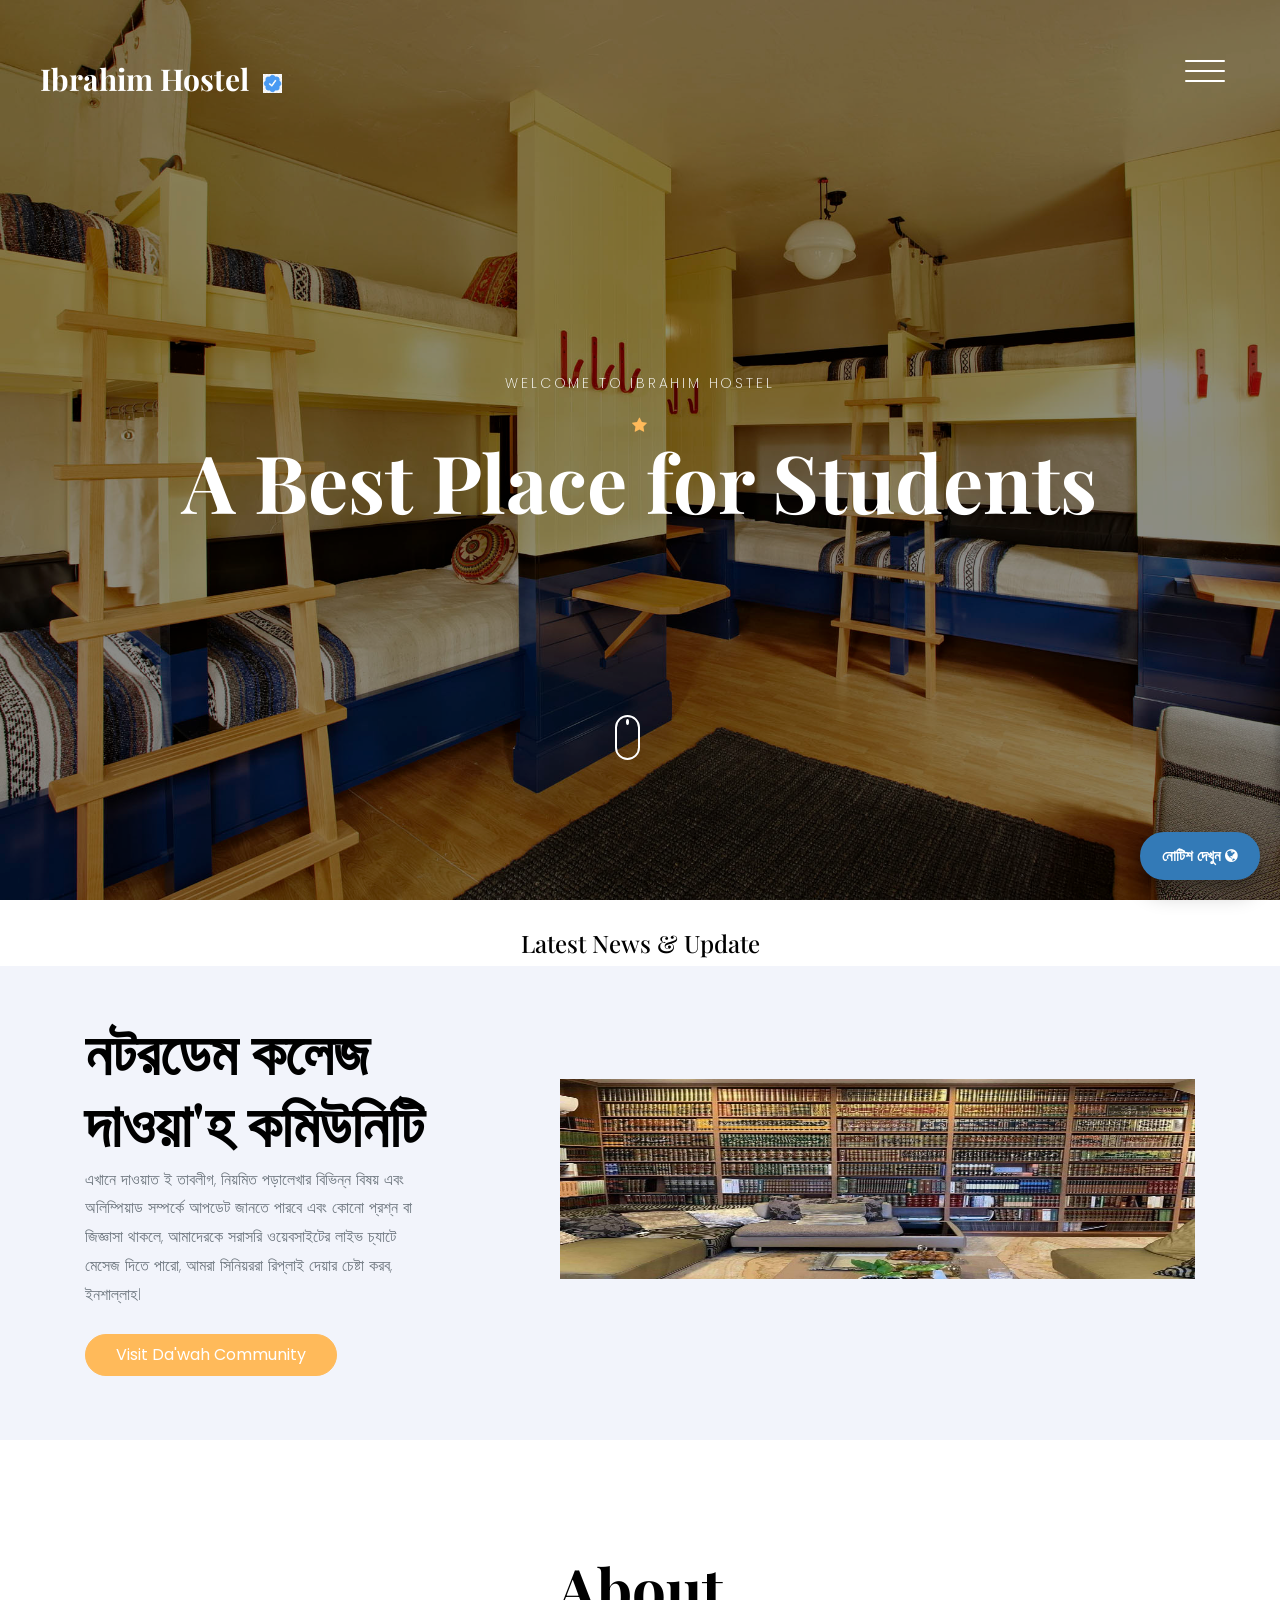
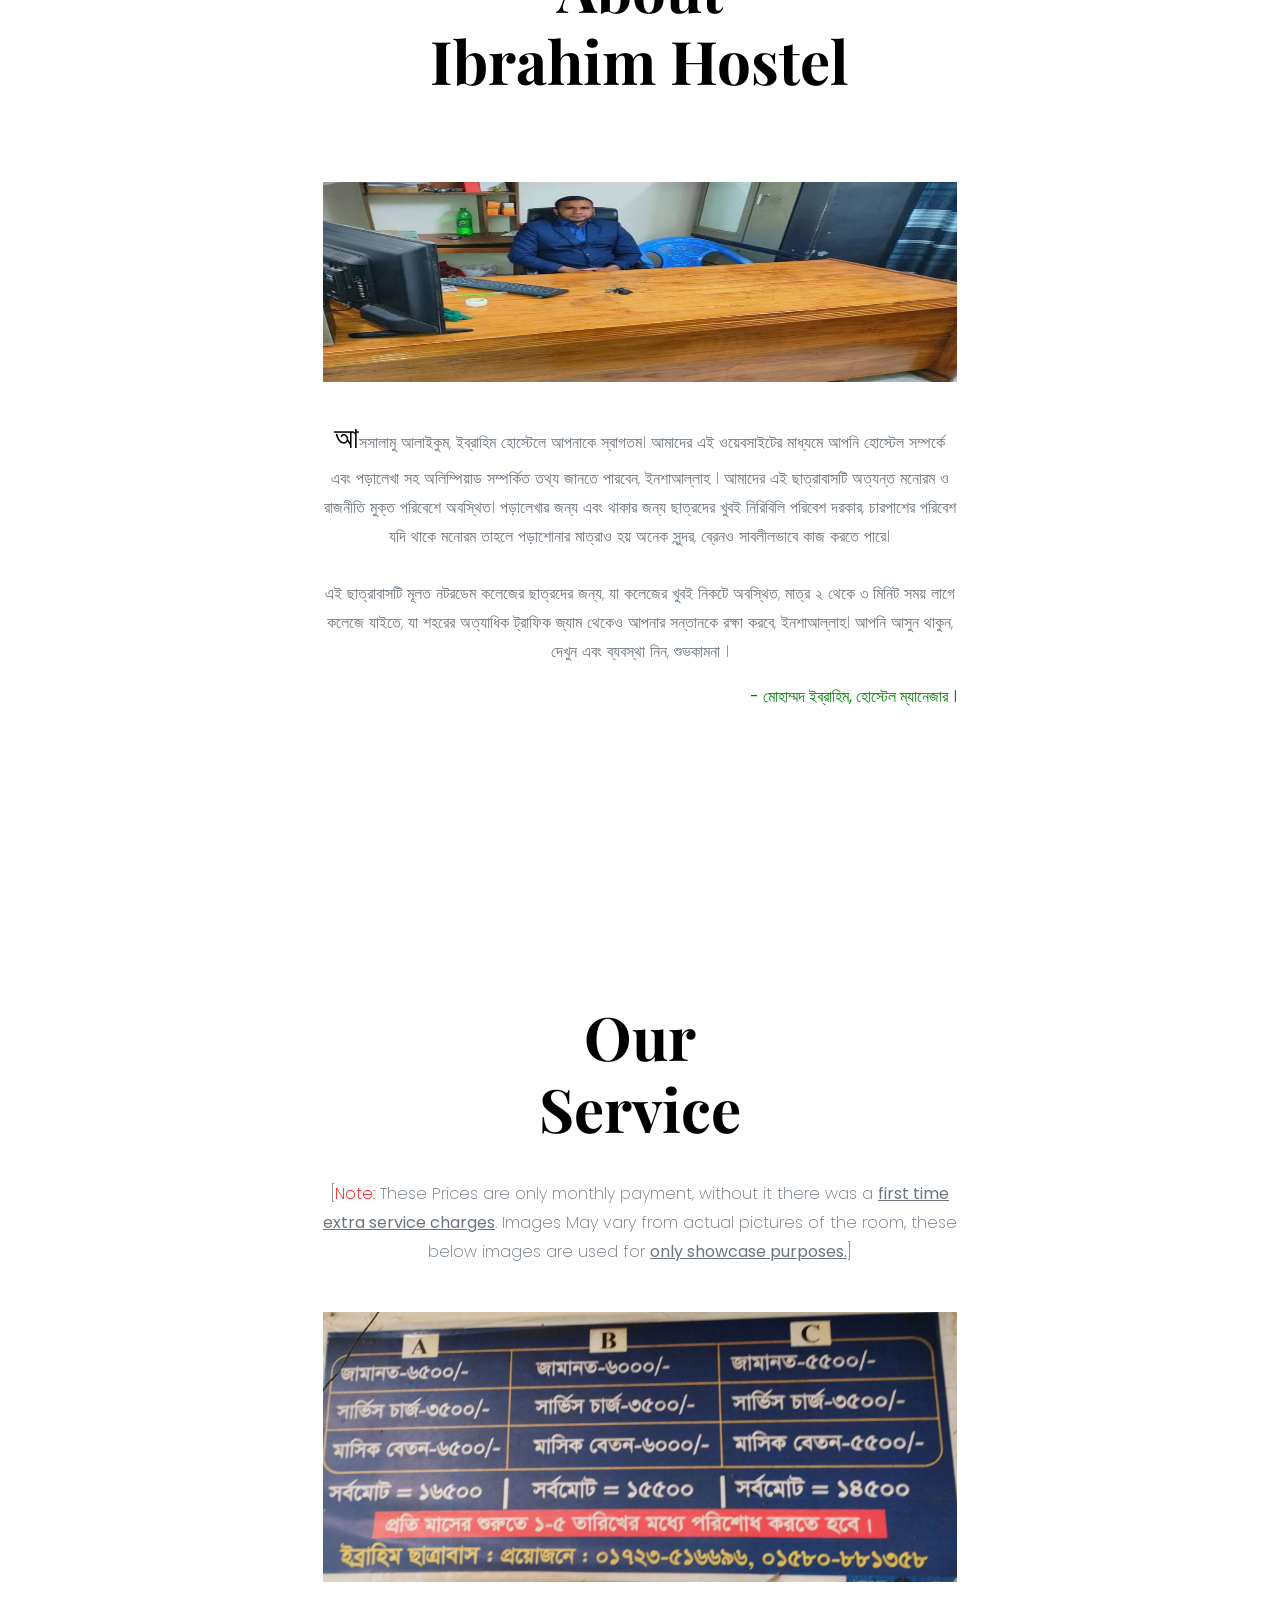
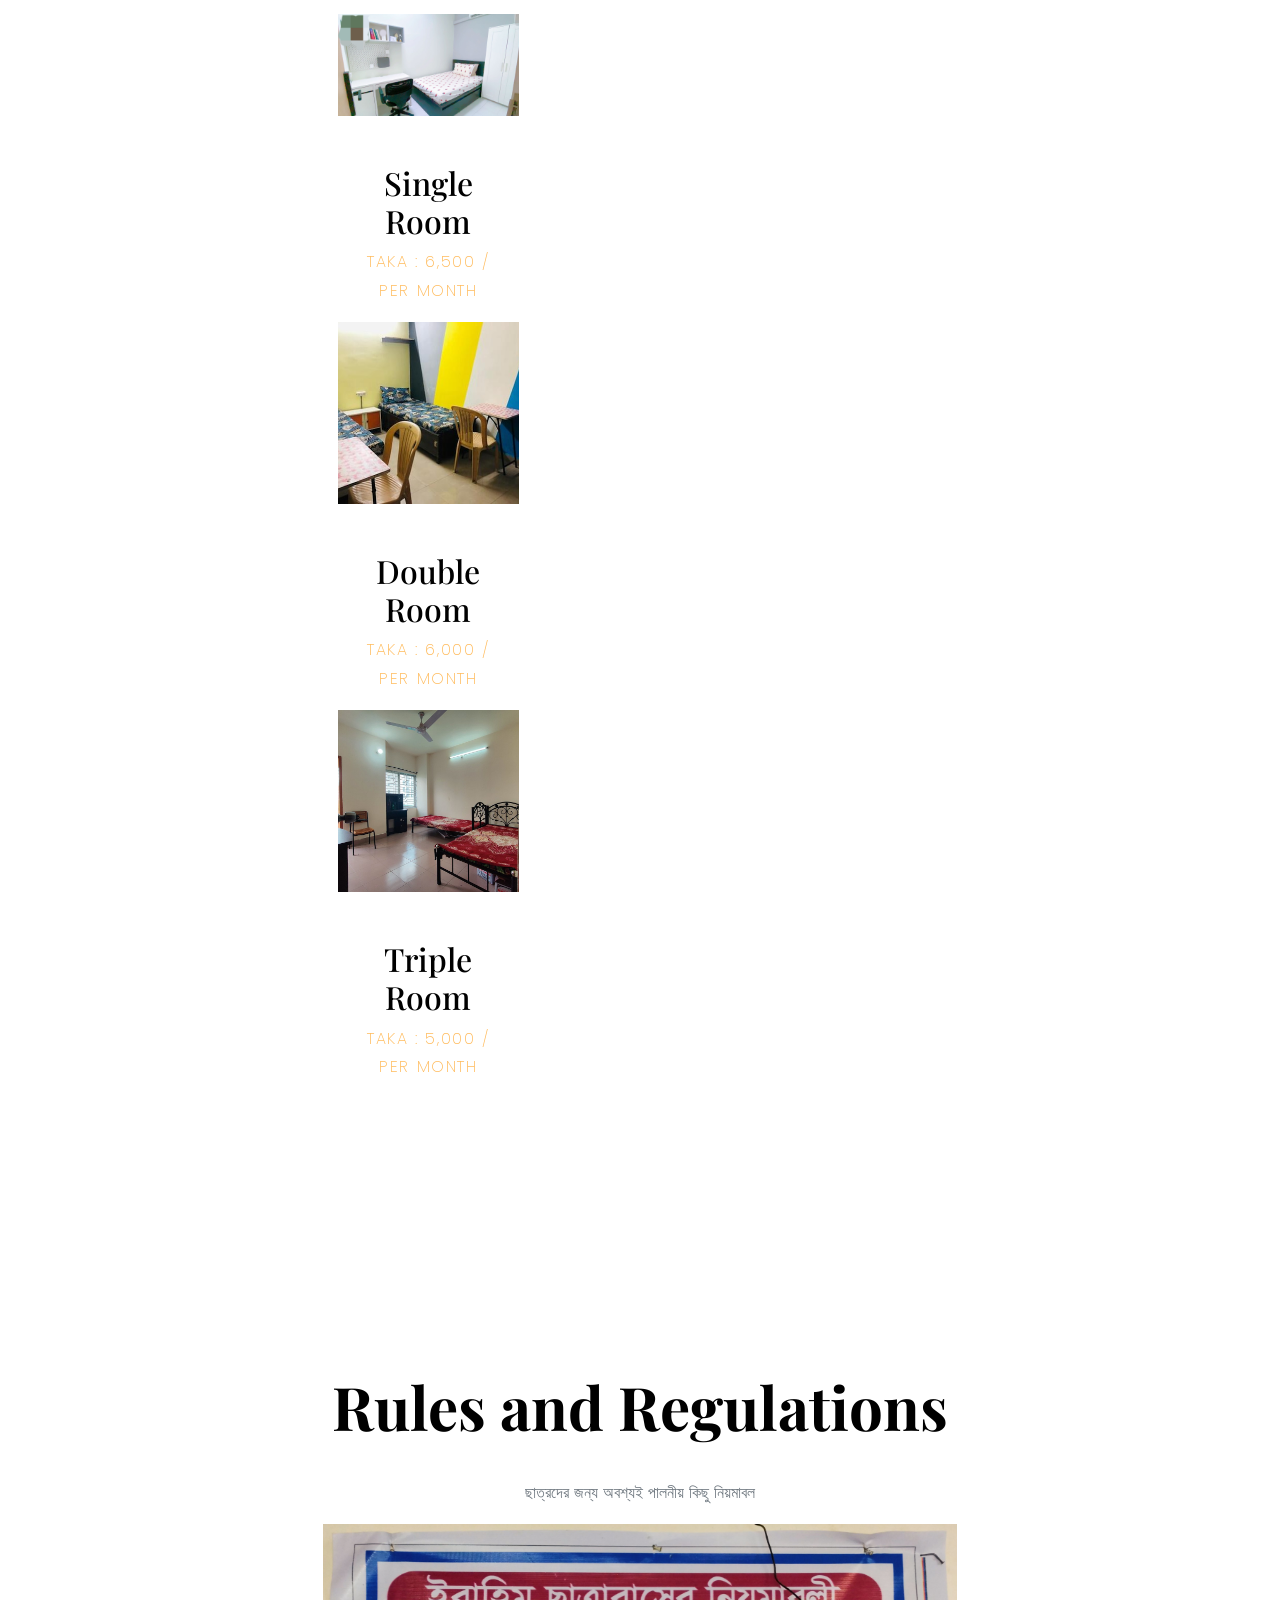
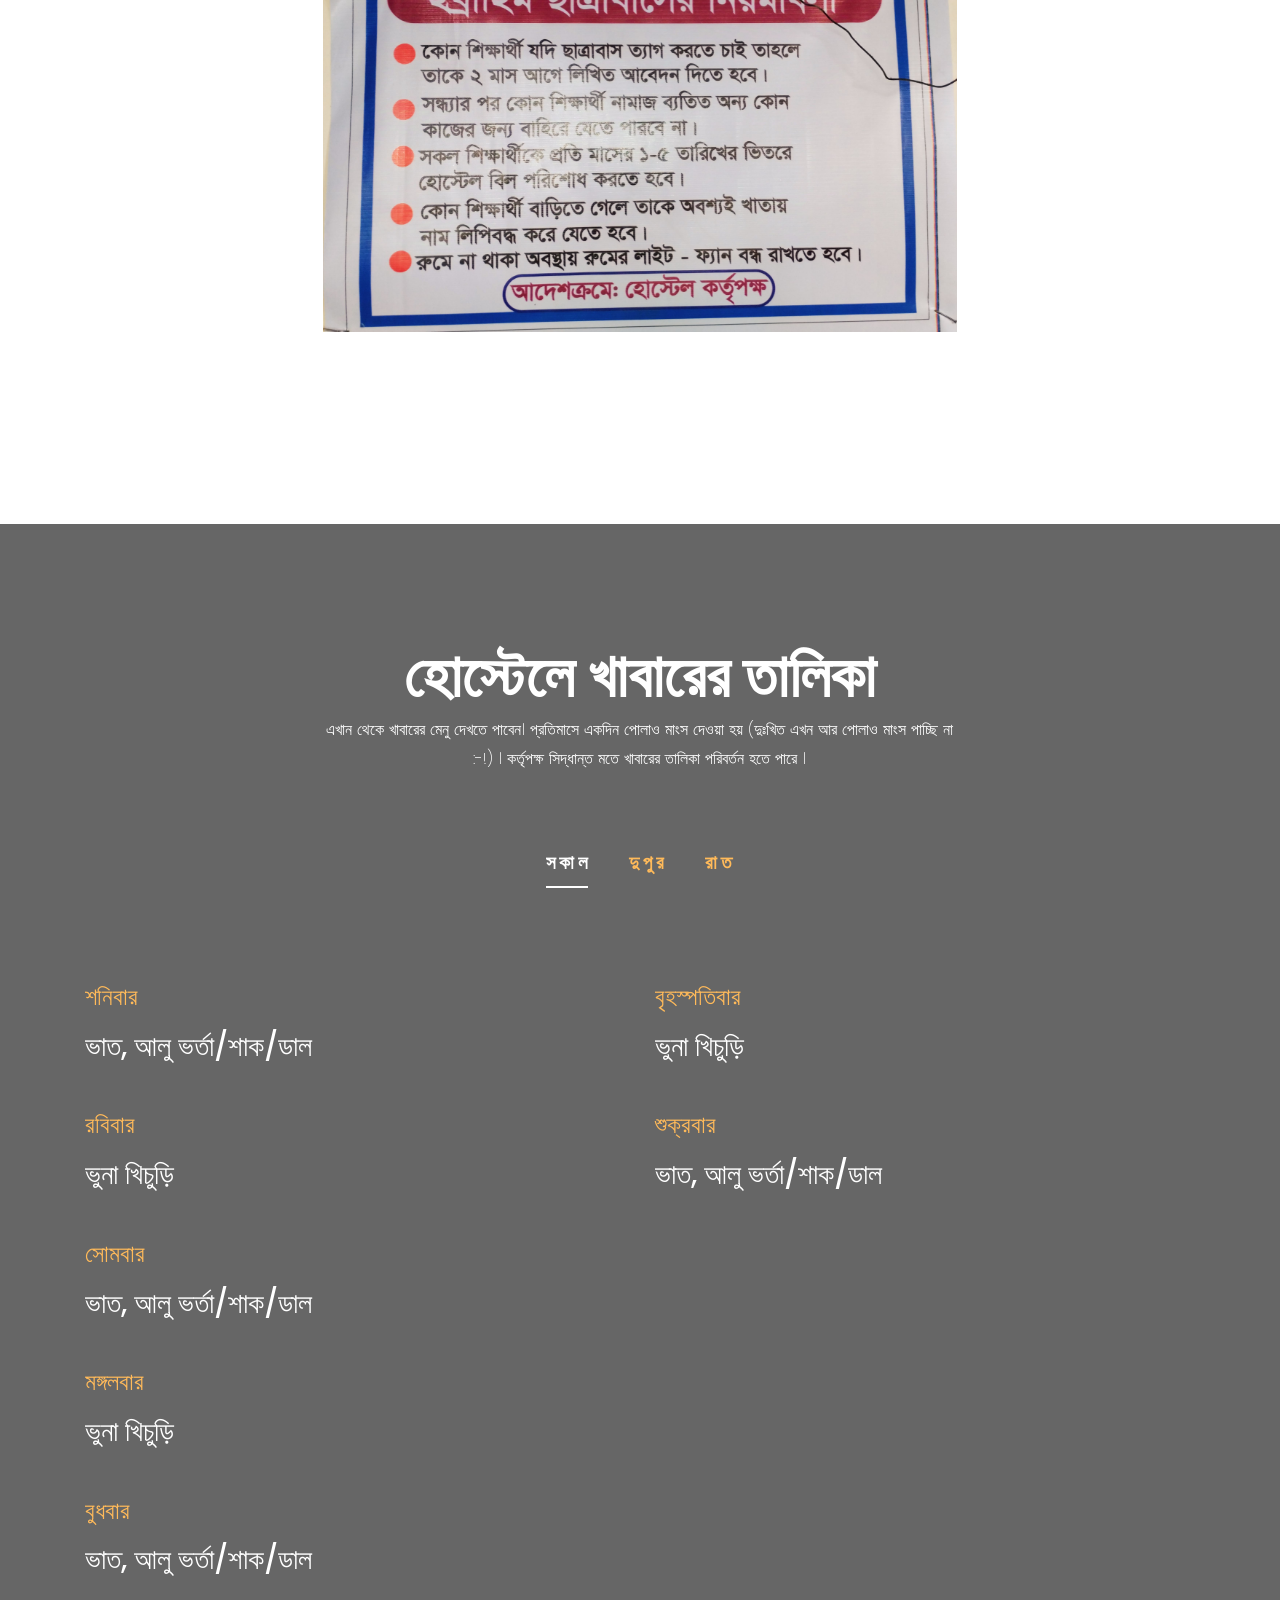
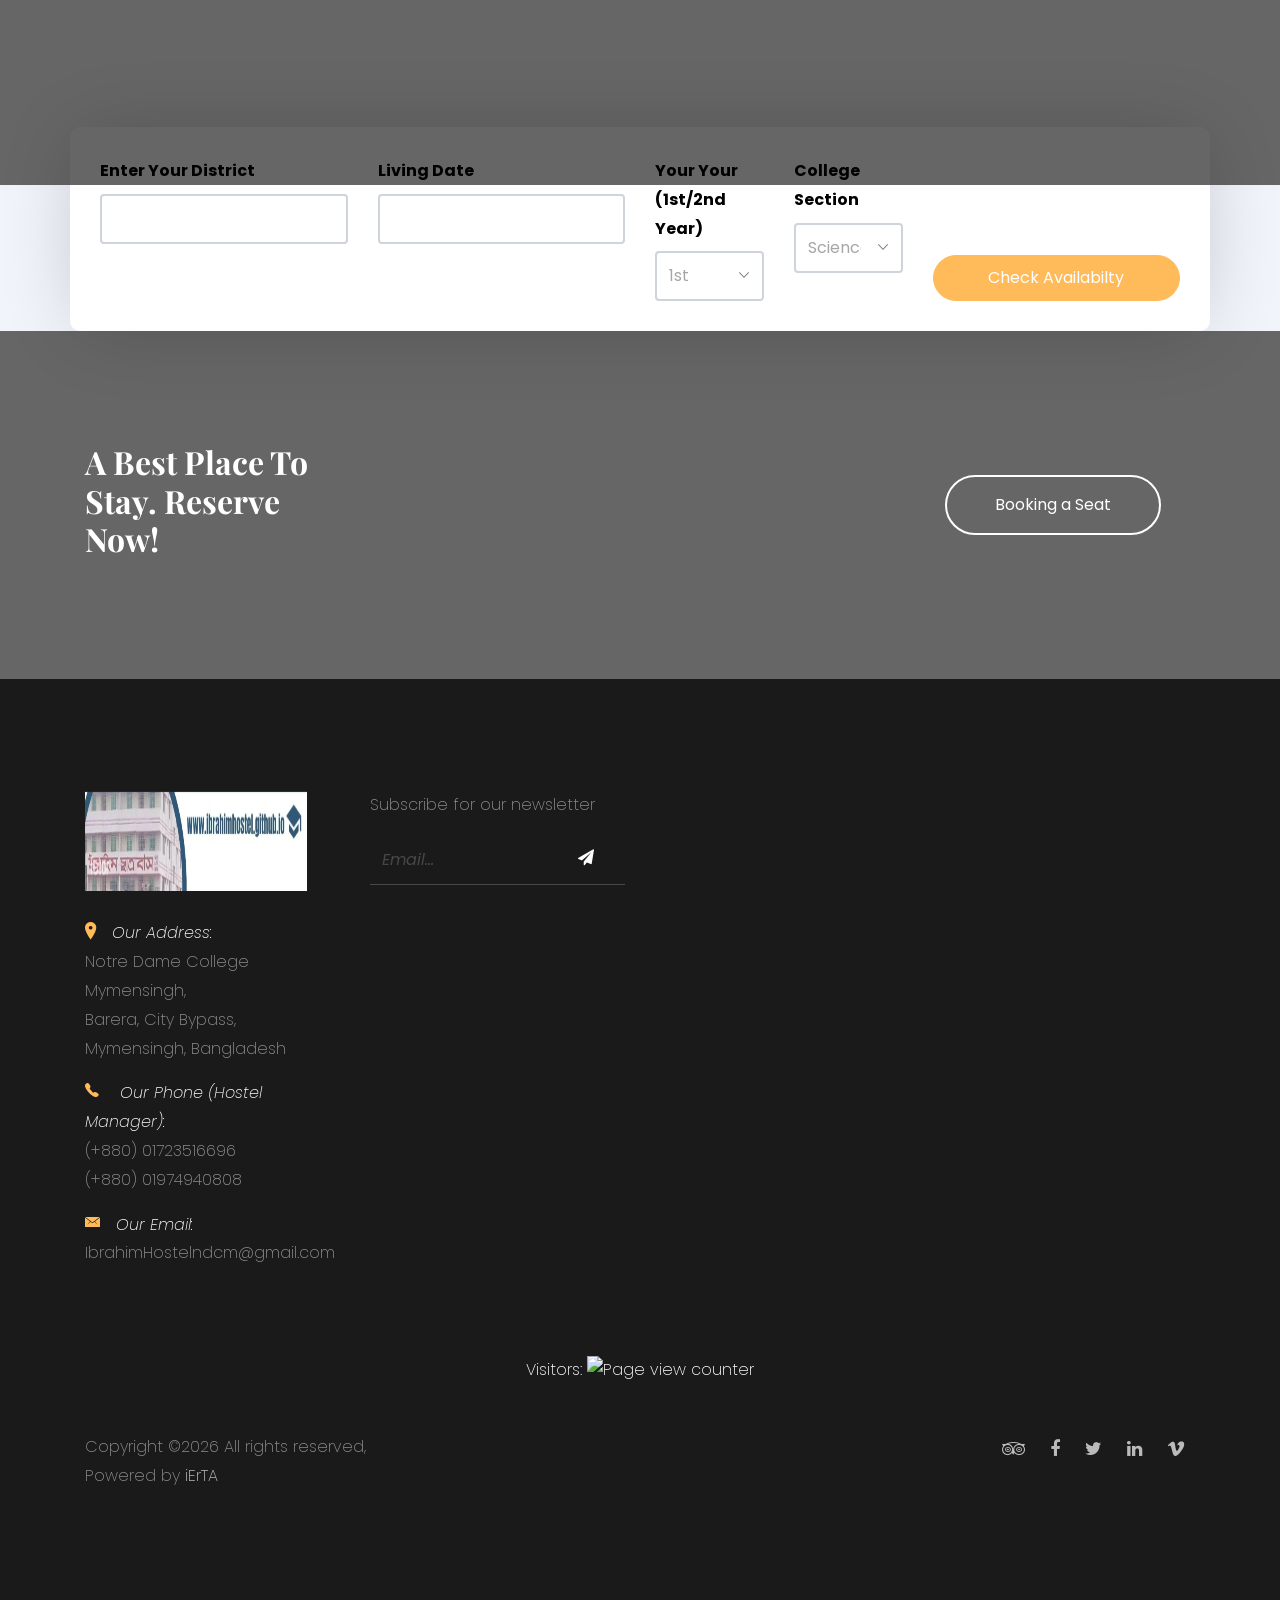
==== commit 1d7bdced: "Update index.html" ====
--- a/index.html
+++ b/index.html
@@ -603,7 +603,7 @@
         
     </div>
 </div>
-<a href="./notice"><button class="contact-btn">নোটিশ দেখুন<i class="fa fa-globe"></i></button>
+<a href="./notice"><button class="contact-btn">নোটিশ দেখুন <i class="fa fa-globe"></i></button>
 
 
 <section class="section bg-image overlay" style="background-image: url('images/sliderjj.jpg');">
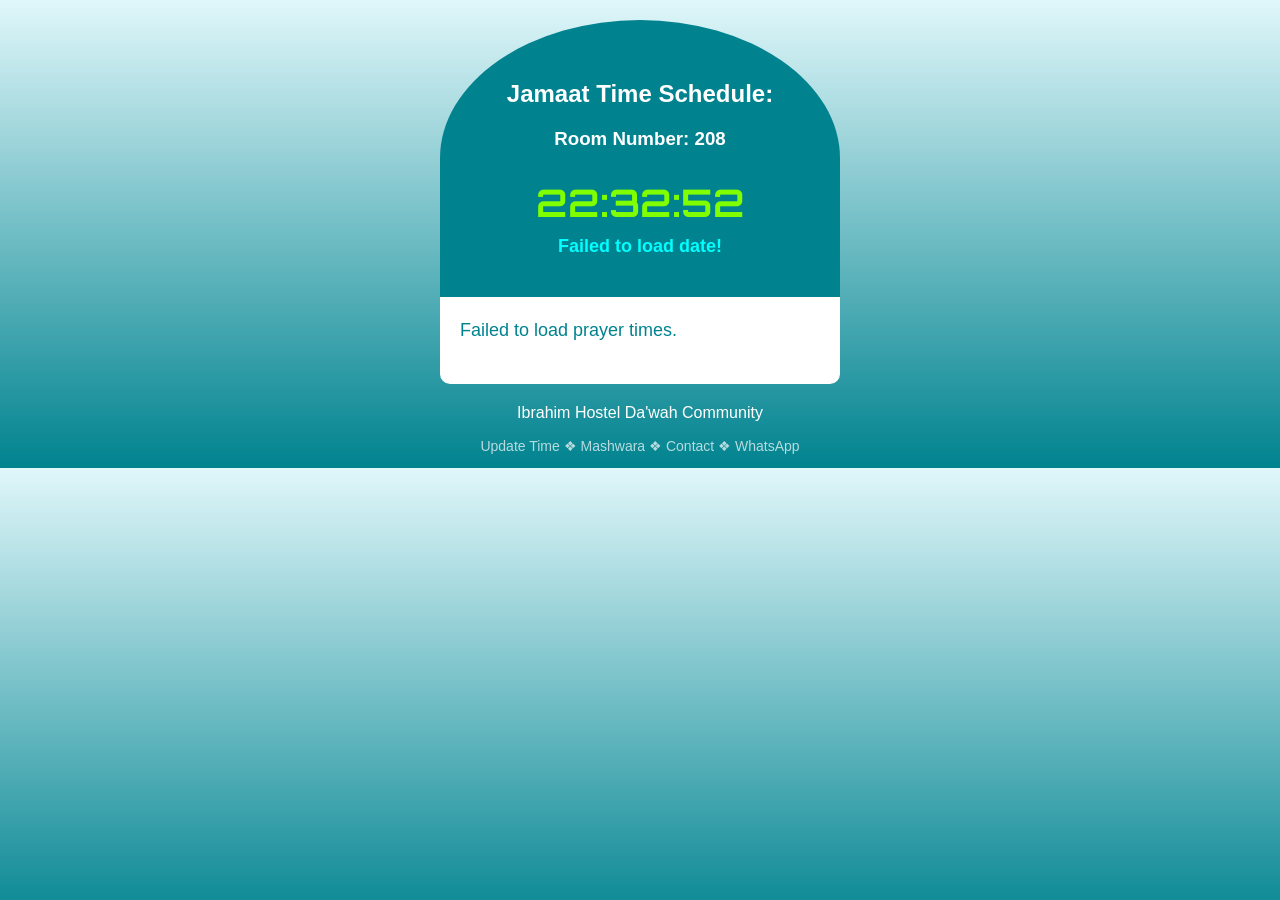
==== commit 9ffc0de0: "Create index.html" ====
--- a/index.html
+++ b/index.html
@@ -1,696 +1,154 @@
-<!DOCTYPE HTML>
-<html>
-  <head>
-    <meta charset="utf-8">
-    <meta http-equiv="X-UA-Compatible" content="IE=edge">
-    <title>Ibrahim Hostel</title>
-    <meta name="viewport" content="width=device-width, initial-scale=1, shrink-to-fit=no">
-    <link rel="stylesheet" type="text/css" href="//fonts.googleapis.com/css?family=|Roboto+Sans:400,700|Playfair+Display:400,700">
-      <!-- Search Engine Optimization-->
-      <meta name="twitter:card" content="summary_large_image">
-      <meta name="twitter:creator" content="@ShahadatMd56449">
-      <meta name="twitter:site" content="https://ibrahimhostel.github.io">
-      <meta name="twitter:title" content="Ibrahim Hostel | Da'wah Team | NDCM | Bangladesh">
-      <meta name="twitter:description" content="Welcome to our official website, a nearest hostel of NDCM, Mymensingh, Bangladesh. This Website is dedicated to Da'wah and Tabligh...">
-      <meta name="twitter:image:src" content="https://ibrahimhostel.github.io/images/cover.jpg">
-      <meta name="twitter:image:width" content="280">
-      <meta name="twitter:image:height" content="150">
-      <!-- Search Engine Optimization Others-->
-      <meta name="keywords" content="Ibrahim Hostel, Da'wah Team" />
-      <meta name="description" cont ent="Welcome to our official website, a nearest hostel of NDCM, Mymensingh, Bangladesh. This Website is dedicated to Da'wah and Tabligh..." />
-      <meta name="author" content="Da'wah Team, Ibrahim Hostel">
-      <meta property="og:url" content="https://ibrahimhostel.github.io"/>
-      <meta property="og:type" content="website" />
-      <meta property="og:title" content="Ibrahim Hostel | Da'wah Team | NDCM | Bangladesh" />
-      <meta property="og:description" content="Welcome to our official website, a nearest hostel of NDCM, Mymensingh, Bangladesh. This Website is dedicated to Da'wah and Tabligh..." />
-      <meta property="og:image" content="https://ibrahimhostel.github.io/images/cover.jpg" />
-      <meta property="og:image:width" content="600" />
-      <meta property="og:image:height" content="350" />
-      <link rel="apple-touch-icon" sizes="180x180" href="https://ibrahimhostel.github.io/images/cover.jpg">
-<link rel="stylesheet" href="css/notice.css">
-    <link rel="stylesheet" href="css/bootstrap.min.css">
-    <link rel="stylesheet" href="css/animate.css">
-    <link rel="stylesheet" href="css/owl.carousel.min.css"> 
-    <link rel="stylesheet" href="css/cmodal.css">
-    <link rel="stylesheet" href="css/aos.css">
-    <link rel="stylesheet" href="css/bootstrap-datepicker.css">
-    <link rel="stylesheet" href="css/jquery.timepicker.css">
-    <link rel="stylesheet" href="css/fancybox.min.css">
+<!DOCTYPE html>
+<html lang="en">
+<head>
+    <meta charset="UTF-8">
+    <meta name="viewport" content="width=device-width, initial-scale=1.0">
+    <title>Ibrahim Hostel Da'wah Community | Home </title>
+    <link rel="stylesheet" href="./assets/css/style.css">
+    <link rel="stylesheet" href="https://ibrahimhostel.github.io/fonts/fontawesome/css/font-awesome.min.css">
+</head>
+<body>
+    <div class="container">
+      
+        <div class="mosque-shape">
+            <h2>Jamaat Time Schedule:</h2>
+            <h3>Room Number: 208</h3>
+            <div id="digital-clock" class="seven-segment"></div></br>
+               <div id="hijri-calendar">
+    <div class="hijri-date"></div></div>
+        </div>
+
+        <div class="prayer-times" id="prayer-times">
+            <p>Time Is Loading, Please Wait...</p>
+        </div>
+
+        <div class="location">
+            <p>Ibrahim Hostel Da'wah Community</p>
+            <p class="method">
+               <a href="https://ihdc.sabasatlas.com/namaj_time" style="text-decoration: none; color: white">Update Time</a> ❖   <a href="https://ihdc.sabasatlas.com/mashwara_update" style="text-decoration: none; color: white">Mashwara</a> ❖   
+              <a href="https://ihdc.sabasatlas.com/contact_us" style="text-decoration: none; color: white"> Contact 
+              
+              </a>❖   <a href="https://chat.whatsapp.com/EsoHrTSKgRRJp9SYuYXtHH" style="text-decoration: none; color: white"> WhatsApp </a>
+              
+            </p>
+        </div>
+    </div>
+
+    <script>
+        const SHEET_URL = "https://script.google.com/macros/s/AKfycbwa6fpX3TJMKnqz3JFdCXhzIAmqknLfWh2HuBm4nZcpBZAcU-PLw2o1isWE_uRVfO-L/exec";
+
+        async function fetchPrayerTimes() {
+            try {
+                let response = await fetch(SHEET_URL);
+                let data = await response.json();
+
+                let prayerHTML = "";
+                data.forEach(prayer => {
+                    prayerHTML += `<p>${prayer.salah} <span>${prayer.time}</span></p>`;
+                });
+
+                document.getElementById("prayer-times").innerHTML = prayerHTML;
+            } catch (error) {
+                console.error("Error fetching prayer times:", error);
+                document.getElementById("prayer-times").innerHTML = "<p>Failed to load prayer times.</p>";
+            }
+        }
+
+        fetchPrayerTimes();
+    </script>
+    <!-- Link to 7-Segment Font -->
+<link href="https://fonts.googleapis.com/css2?family=Orbitron:wght@700&display=swap" rel="stylesheet">
+
+<script>
+  // Function to update the 7-segment style digital clock and Hijri date
+  function updateClock() {
+    let now = new Date();
     
-    <link rel="stylesheet" href="fonts/ionicons/css/ionicons.min.css">
-    <link rel="stylesheet" href="fonts/fontawesome/css/font-awesome.min.css">
-
-    <!-- Theme Style -->
-    <link rel="stylesheet" href="css/style.css">
-  </head>
-  <body>
-    
-    <header class="site-header js-site-header">
-      <div class="container-fluid">
-        <div class="row align-items-center">
-          <div class="col-6 col-lg-4 site-logo" data-aos="fade"><a href="index.html">Ibrahim Hostel &nbsp;<img src="./images/verified.png" width="19" height="19"></a></div>
-          <div class="col-6 col-lg-8">
-
-
-            <div class="site-menu-toggle js-site-menu-toggle"  data-aos="fade">
-              <span></span>
-              <span></span>
-              <span></span>
-            </div>
-            <!-- END menu-toggle -->
-
-            <div class="site-navbar js-site-navbar">
-              <nav role="navigation">
-                <div class="container">
-                  <div class="row full-height align-items-center">
-                    <div class="col-md-6 mx-auto"> 
-                                            <ul class="list-unstyled menu">
-                        <li class="active"><a href="index.html">Home</a></li> 
-                   <li>  <a href="./notice">Notice </a></li>
-                        <li><a href="https://ndcmdawah.github.io/olympiad.html">Olympiad</a></li>
-                   
-                       <li><a href="https://ndcmdawah.github.io">Community</a></li> 
-              
-                        
-                       
-                                            </ul> 
-                  
-                    </div>
-                  </div>
-                </div>
-              </nav>
-            </div>
-          </div>
-        </div>
-      </div>
-    </header>
-    <!-- END head -->
-
-    <section class="site-hero overlay" style="background-image: url(images/sliderjj.jpg)" data-stellar-background-ratio="0.5">
-      <div class="container">
-        <div class="row site-hero-inner justify-content-center align-items-center">
-          <div class="col-md-10 text-center" data-aos="fade-up">
-            <span class="custom-caption text-uppercase text-white d-block  mb-3">Welcome To Ibrahim Hostel</span><span class="fa fa-star text-primary"></span>  
-            <h1 class="heading">A Best Place for Students</h1>
-          </div> 
-         
-          
-        </div>
-      </div>
-
-      <a class="mouse smoothscroll" href="#next">
-        <div class="mouse-icon">
-          <span class="mouse-wheel"></span>
-        </div>
-      </a>
-    </section>
-    <!-- END section --> 
-               <!-- Update --> 
-           </br>
-               <h4 style="text-align: center"> 
-           Latest News & Update</h4>  
-           <script async src="https://telegram.org/js/telegram-widget.js?5" data-telegram-post="ihdcofficial/12" data-width="100%">
-  </script>  
-              <!-- Post Section -->
-    <section class="py-5 bg-light">
-      <div class="container">
-        <div class="row align-items-center">
-          <div class="col-md-12 col-lg-7 ml-auto order-lg-2 position-relative mb-5" data-aos="fade-up">
-          
-                    <img src="images/dawah.jpg" alt="Image" width="100%" height="200px" data-aos="fade-up">
-          </div>
-          <div class="col-md-12 col-lg-4 order-lg-1" data-aos="fade-up">
-            <h2 class="heading" data-aos="fade-up">নটরডেম কলেজ দাওয়া'হ কমিউনিটি</h2>
-            <p class="mb-4" data-aos="fade-up">
-এখানে দাওয়াত ই তাবলীগ, নিয়মিত পড়ালেখার বিভিন্ন বিষয় এবং অলিম্পিয়াড সম্পর্কে আপডেট জানতে পারবে এবং কোনো প্রশ্ন বা জিজ্ঞাসা থাকলে, আমাদেরকে সরাসরি ওয়েবসাইটের লাইভ চ্যাটে মেসেজ দিতে পারো, আমরা সিনিয়ররা রিপ্লাই দেয়ার চেষ্টা
-             করব, ইনশাল্লাহ।
-              
-          </p>
-            <p data-aos="fade-up">
-              <a href="https://ndcmdawah.github.io" class="btn btn-primary text-white py-2 mr-3"> Visit Da'wah Community</a> </p>
-          </div>
-          
-          
-        </div>
-      </div>
-    </section>
-     
-
-
-              <!-- About -->
-    <section class="section" id="about">
-      <div class="container">
-        <div class="row justify-content-center text-center mb-5">
-          <div class="col-md-7">
-            <h2 class="heading" data-aos="fade-up">About </br>Ibrahim Hostel</h2> </br>
-                 
-                    <img src="images/mirror.jpg" alt="Image" width="100%" height="50px" data-aos="fade-up">
-            <!--Dynamic SlideShow Section-->
-                  <div class="slideshow-container" data-aos="fade-up">
-      <div class="mySlides">
-        <div class="numbertext"></div>
-        <img
-          src="./images/cover.jpg"
-          style="width: 100%"
-          height="200px"
-        />
-        
-      </div>
-    
-      <div class="mySlides">
-        <div class="numbertext"></div>
-        <img
-          src="./images/about.jpg"
-          style="width: 100%"
-          height="200px"
-        />
-        
-      </div>
-    
-      <div class="mySlides">
-        <div class="numbertext"></div>
-        <img
-          src="./images/img3.jpg"
-          style="width: 100%"
-          height="200px"
-        />
-    
-      </div>
-      <div class="mySlides">
-        <div class="numbertext"></div>
-        <img
-          src="./images/about.jpg"
-          style="width: 100%"
-          height="200px"
-        />
-       
-      </div>
-      <div class="mySlides">
-        <div class="numbertext"></div>
-        <img
-          src="./images/img1.jpg"
-          style="width: 100%"
-          height="200px"
-        />
-       
-      </div>
-      <div class="mySlides">
-        <div class="numbertext"></div>
-        <img
-          src="./images/about.jpg"
-          style="width: 100%"
-          height="200px"
-        />
-       
-      </div>
-
-   </div>
-    <br />
-    
-   
-    <div style="text-align: center">
-      <span class="dot"></span>
-      <span class="dot"></span>
-      <span class="dot"></span>
-      <span class="dot"></span>
-      <span class="dot"></span>
-      <span class="dot"></span>
-  
-    </div> 
-   
-    <script>
-    let slideIndex = 0;
-      showSlides();
-    
-      function showSlides() {
-        let i;
-        let slides = document.getElementsByClassName("mySlides");
-        let dots = document.getElementsByClassName("dot");
-        for (i = 0; i < slides.length; i++) {
-          slides[i].style.display = "none";
-        }
-        slideIndex++;
-        if (slideIndex > slides.length) {
-          slideIndex = 1;
-        }
-        for (i = 0; i < dots.length; i++) {
-          dots[i].className = dots[i].className.replace(" active", "");
-        }
-        slides[slideIndex - 1].style.display = "block";
-        dots[slideIndex - 1].className += " active";
-        setTimeout(showSlides, 2500); // 2500 = Change image every 2.5 seconds
-      }
-      
-        </script>
-  <p data-aos="fade-up" data-aos-delay="100"> 
-            
-            <strong style="font-size: 30px; color: black"> আ</strong>সসালামু আলাইকুম, 
-            ইব্রাহিম হোস্টেলে আপনাকে স্বাগতম। আমাদের এই ওয়েবসাইটের মাধ্যমে আপনি হোস্টেল সম্পর্কে এবং পড়ালেখা সহ অলিম্পিয়াড সম্পর্কিত তথ্য জানতে পারবেন, ইনশাআল্লাহ 
-            । আমাদের এই ছাত্রাবাসটি অত্যন্ত মনোরম ও রাজনীতি মুক্ত পরিবেশে অবস্থিত। পড়ালেখার জন্য এবং থাকার জন্য ছাত্রদের খুবই নিরিবিলি পরিবেশ দরকার, চারপাশের পরিবেশ যদি থাকে মনোরম তাহলে পড়াশোনার মাত্রাও হয় অনেক সুন্দর, ব্রেনও সাবলীলভাবে কাজ করতে পারে।
-            
-            </br></br>
-            এই ছাত্রাবাসটি মূলত নটরডেম কলেজের ছাত্রদের জন্য, যা কলেজের খুবই নিকটে অবস্থিত, মাত্র ২ থেকে ৩ মিনিট সময় লাগে কলেজে যাইতে, যা শহরের অত্যাধিক ট্রাফিক জ্যাম থেকেও আপনার সন্তানকে রক্ষা করবে, ইনশাআল্লাহ। আপনি আসুন থাকুন, দেখুন এবং ব্যবস্থা নিন, শুভকামনা । </br>
-            <p style="text-align: right; color: green" data-aos="fade-up"> <b>- মোহাম্মদ ইব্রাহিম, হোস্টেল ম্যানেজার । </b></p>
-            
-            
-              </p>
-          </div>
-        </div>
-                          </div>
-      </section>
-         
-         <!-- Service -->
-         <section class="section" id="service">
-      <div class="container">
-        <div class="row justify-content-center text-center mb-5">
-          <div class="col-md-7">
-            <h2 class="heading" data-aos="fade-up">Our</br>Service</h2> </br>     <p data-aos="fade-up" data-aos-delay="100">     
-                        [<span style="color: red">Note:</span> These Prices are only monthly payment, without it there was a <u><b>first time extra service charges</b></u>. Images May vary from actual pictures of the room, these below images are used for <b><u>only showcase purposes.</u></b>] </p></br>
-          
-            <figure class="img-wrap">
-    <img src="images/service.jpg" alt="Free website template" class="img-fluid mb-3" data-aos="fade-up">
-  </figure>
-       <div class="col-md-6 col-lg-4" data-aos="fade-up">
-           
-              <figure class="img-wrap">
-                <img src="images/sroom.jpg" alt="Free website template" class="img-fluid mb-3">
-              </figure> 
-              <a href="#" class="room">
-              <div class="p-3 text-center room-info">
-                <h2>Single Room</h2>
-                <span class="text-uppercase letter-spacing-1"> Taka : 6,500 / per month</span>
-              </div>
-            </a>
-          </div>
-
-          <div class="col-md-6 col-lg-4" data-aos="fade-up">
-            
-              <figure class="img-wrap">
-                <img src="images/droom.jpg" alt="Free website template" class="img-fluid mb-3">
-              </figure>
-              <a href="#" class="room">
-              <div class="p-3 text-center room-info">
-                <h2>Double Room</h2>
-                <span class="text-uppercase letter-spacing-1"> Taka : 6,000 / per month</span>
-              </div>
-            </a>
-          </div>
-
-          <div class="col-md-6 col-lg-4" data-aos="fade-up">
-           
-              <figure class="img-wrap">
-                <img src="images/troom.jpg" alt="Free website template" class="img-fluid mb-3">
-              </figure>
-           <a href="#" class="room">   <div class="p-3 text-center room-info">
-                <h2>Triple Room</h2>
-                <span class="text-uppercase letter-spacing-1">Taka : 5,000 / per month</span>
-              </div>
-            </a>
-          </div>
-</div>
-      </div>
-    </section>
-      
-      <!-- Rules -->
-     <section class="section" id="rules">
-      <div class="container">
-        <div class="row justify-content-center text-center mb-5">
-          <div class="col-md-7">
-            <h2 class="heading" data-aos="fade-up"> Rules and Regulations</h2> </br>     <p data-aos="fade-up" data-aos-delay="100">     
-                      ছাত্রদের জন্য অবশ্যই পালনীয় কিছু নিয়মাবল   
-                      </p>
-                     <figure class="img-wrap">
-    <img src="images/rules.jpg" alt="Rules" class="img-fluid mb-3" data-aos="fade-up">
-  </figure>
- </div>
-    </div>
-    </div>
-      </section>
-         
+    // Get current time (HH:MM:SS format)
+    let hours = now.getHours().toString().padStart(2, '0');
+    let minutes = now.getMinutes().toString().padStart(2, '0');
+    let seconds = now.getSeconds().toString().padStart(2, '0');
+    let timeString = `${hours}:${minutes}:${seconds}`;
     
     
     
-              <!-- Food Menu -->
-              
-              
-    <section class="section bg-image overlay" style="background-image: url('images/hero_3.jpg');" id="menu">
-      <div class="container">
-        <div class="row justify-content-center text-center mb-5">
-          <div class="col-md-7">
-            <h2 class="heading text-white" data-aos="fade">হোস্টেলে খাবারের তালিকা</h2>
-            <p class="text-white" data-aos="fade" data-aos-delay="100"> এখান থেকে খাবারের মেনু দেখতে পাবেন। প্রতিমাসে একদিন পোলাও মাংস দেওয়া হয় (দুঃখিত এখন আর পোলাও মাংস পাচ্ছি না :⁠-⁠!) । কর্তৃপক্ষ সিদ্ধান্ত মতে খাবারের তালিকা পরিবর্তন হতে পারে ।</p>
-          </div>
-        </div>
+    // Update HTML content
+    document.getElementById("digital-clock").innerHTML = timeString;
+  }
+  
+  // Run clock every second
+  setInterval(updateClock, 1000);
+  updateClock();
+</script>
+
+<style>
+  /* Styling for the 7-Segment Digital Clock */
+  #digital-clock {
+    font-size: 38px;
+    font-weight: bold;
+    color: chartreuse;
+    font-family: 'Orbitron', sans-serif;
+    background: #00838f;
+    border-radius: 10px;
+    display: inline-block;
+    margin-top: 10px;
+    text-align: center;
+  }
+</style>
+<script>
+  // Hijri month names in English
+  const hijriMonths = [
+    "Muharram", "Safar", "Rabi' al-Awwal", "Rabi' al-Thani",
+    "Jumada al-Awwal", "Jumada al-Thani", "Rajab", "Sha'ban",
+    "Ramadan", "Shawwal", "Dhul-Qadah", "Dhul-Hijjah"
+  ];
+  
+  // Function to fetch accurate Hijri date from an API
+  async function updateHijriCalendar() {
+    try {
+      // Fetch Hijri date from a reliable API
+      let response = await fetch("https://api.aladhan.com/v1/gToH?gregorian=" + new Date().toISOString().split('T')[0]);
+      let data = await response.json();
+      
+      if (data && data.data && data.data.hijri) {
+        let hijriDay = data.data.hijri.day;
+        let hijriMonth = hijriMonths[parseInt(data.data.hijri.month.number) - 1];
+        let hijriYear = data.data.hijri.year;
         
-           <div class="food-menu-tabs" data-aos="fade">
-     <ul class="nav nav-tabs mb-5" id="myTab" role="tablist">
-       <li class="nav-item">
-         <a class="nav-link active letter-spacing-2" id="mains-tab" data-toggle="tab" href="#mains" role="tab" aria-controls="mains" aria-selected="true">সকাল</a>
-       </li>
-       <li class="nav-item">
-         <a class="nav-link letter-spacing-2" id="desserts-tab" data-toggle="tab" href="#desserts" role="tab" aria-controls="desserts" aria-selected="false">দুপুর</a>
-       </li>
-       <li class="nav-item">
-         <a class="nav-link letter-spacing-2" id="drinks-tab" data-toggle="tab" href="#drinks" role="tab" aria-controls="drinks" aria-selected="false">রাত</a>
-       </li>
-     </ul>
-     <div class="tab-content py-5" id="myTabContent">
+        document.querySelector(".hijri-date").innerHTML = `${hijriDay} ${hijriMonth}, ${hijriYear}`;
+      } else {
+        document.querySelector(".hijri-date").innerHTML = "Error fetching Hijri date!";
+      }
+    } catch (error) {
+      console.error("Error fetching Hijri date:", error);
+      document.querySelector(".hijri-date").innerHTML = "Failed to load date!";
+    }
+  }
+  
+  // Update Hijri calendar on page load
+  updateHijriCalendar();
+</script>
+
+<style>
+  /* Clean Hijri Calendar Styling */
+  #hijri-calendar {
+    text-align: center;
+    color: white;
+    background: #00838f;
+    border-radius: 8px;
+    display: inline-block;
+    font-size: 16px;
+    font-weight: bold;
+    margin-top: 10px;
+  }
+  
+  .hijri-date {
+    font-size: 18px;
+    color: cyan;
+  }
+</style>
 
 
-       <div class="tab-pane fade show active text-left" id="mains" role="tabpanel" aria-labelledby="mains-tab">
-         <div class="row">
-           <div class="col-md-6"> 
-                 <div class="food-menu mb-5">
-        <span class="d-block text-primary h4 mb-3">শনিবার</span>
-        <h3 class="text-white"><a href="#" class="text-white">ভাত, আলু ভর্তা/শাক/ডাল</a></h3>
 
-      </div>
-      <div class="food-menu mb-5">
-        <span class="d-block text-primary h4 mb-3">রবিবার</span>
-        <h3 class="text-white"><a href="#" class="text-white">ভুনা খিচুড়ি</a></h3>
-
-      </div>
-      <div class="food-menu mb-5">
-        <span class="d-block text-primary h4 mb-3">সোমবার</span>
-        <h3 class="text-white"><a href="#" class="text-white">ভাত, আলু ভর্তা/শাক/ডাল</a></h3>
-
-      </div>
-
-      <div class="food-menu mb-5">
-        <span class="d-block text-primary h4 mb-3">মঙ্গলবার</span>
-        <h3 class="text-white"><a href="#" class="text-white">ভুনা খিচুড়ি</a></h3>
-       
-                  </div>
-                  <div class="food-menu mb-5">
-                    <span class="d-block text-primary h4 mb-3">বুধবার</span>
-                    <h3 class="text-white"><a href="#" class="text-white">ভাত, আলু ভর্তা/শাক/ডাল</a></h3>
-
-                  </div>
-                </div>
-                <div class="col-md-6">
-                  <div class="food-menu mb-5">
-                    <span class="d-block text-primary h4 mb-3">বৃহস্পতিবার</span>
-                    <h3 class="text-white"><a href="#" class="text-white">ভুনা খিচুড়ি</a></h3>
-
-                  </div>
-                  <div class="food-menu mb-5">
-                    <span class="d-block text-primary h4 mb-3">শুক্রবার</span>
-                    <h3 class="text-white"><a href="#" class="text-white">ভাত, আলু ভর্তা/শাক/ডাল</a></h3>
-                   
-                  </div>
-
-                </div>
-              </div>
-              
-
-            </div> 
-           
-         <!-- .tab-pane -->
-
-       <div class="tab-pane fade text-left" id="desserts" role="tabpanel" aria-labelledby="desserts-tab">
-         <div class="row">
-           <div class="col-md-6"> 
-           
-           <div class="food-menu mb-5">
-  <span class="d-block text-primary h4 mb-3">শনিবার</span>
-  <h3 class="text-white"><a href="#" class="text-white">ভাত, বড় মাছ, ডাল</a></h3>
-
-</div>
-<div class="food-menu mb-5">
-  <span class="d-block text-primary h4 mb-3">রবিবার</span>
-  <h3 class="text-white"><a href="#" class="text-white">ভাত, মুরগি, ডাল</a></h3>
-
-</div>
-<div class="food-menu mb-5">
-  <span class="d-block text-primary h4 mb-3">সোমবার</span>
-  <h3 class="text-white"><a href="#" class="text-white">ভাত, গরুর গোস্ত, ডাল</a></h3>
-<p class="text-white text-opacity-7">
-[দেরি করলেন তো, মিস করলেন!]</p>
-</div>
-
-<div class="food-menu mb-5">
-  <span class="d-block text-primary h4 mb-3">মঙ্গলবার</span>
-  <h3 class="text-white"><a href="#" class="text-white">ভাত, বড় মাছ, ডাল</a></h3>
-
-                  </div>
-                  <div class="food-menu mb-5">
-                    <span class="d-block text-primary h4 mb-3">বুধবার</span>
-                    <h3 class="text-white"><a href="#" class="text-white">ভাত, ডিম, ডাল</a></h3>
-
-                  </div>
-                </div>
-                <div class="col-md-6">
-                  <div class="food-menu mb-5">
-                    <span class="d-block text-primary h4 mb-3">বৃহস্পতিবার</span>
-                   
-                    <h3 class="text-white"><a href="#" class="text-white">ভাত, বড় মাছ, ডাল</a></h3>
-
-                  </div>
-                  <div class="food-menu mb-5">
-                    <span class="d-block text-primary h4 mb-3">শুক্রবার</span>
-                    <h3 class="text-white"><a href="#" class="text-white">ভাত, মুরগি, ডাল</a></h3>
-
-                  </div>
-
-                </div>
-              </div>
-
-
-            </div>
-
-           
-<!-- .tab-pane -->
-       <div class="tab-pane fade text-left" id="drinks" role="tabpanel" aria-labelledby="drinks-tab">
-         <div class="row">
-           <div class="col-md-6">
-               <div class="food-menu mb-5">
-    <span class="d-block text-primary h4 mb-3">শনিবার</span>
-    <h3 class="text-white"><a href="#" class="text-white">ভাত, শুটকি/মুড়ি খন্ড, ডাল</a></h3>
-
-  </div>
-  <div class="food-menu mb-5">
-    <span class="d-block text-primary h4 mb-3">রবিবার</span>
-    <h3 class="text-white"><a href="#" class="text-white">ভাত, দুধ, নিরামিষ, ডাল</a></h3>
-
-  </div>
-  <div class="food-menu mb-5">
-    <span class="d-block text-primary h4 mb-3">সোমবার</span>
-    <h3 class="text-white"><a href="#" class="text-white">ভাত, ডিম, ডাল</a></h3>
-
-  </div>
-
-  <div class="food-menu mb-5">
-    <span class="d-block text-primary h4 mb-3">মঙ্গলবার</span>
-    <h3 class="text-white"><a href="#" class="text-white">ভাত, ছোট মাছ, ডাল</a></h3>
-                  </div>
-                  <div class="food-menu mb-5">
-                    <span class="d-block text-primary h4 mb-3">বুধবার</span>
-                    <h3 class="text-white"><a href="#" class="text-white">ভাত, বড় মাছ, ডাল</a></h3>
-
-                  </div>
-                </div>
-                <div class="col-md-6">
-                  <div class="food-menu mb-5">
-                    <span class="d-block text-primary h4 mb-3">বৃহস্পতিবার</span>
-                    <h3 class="text-white"><a href="#" class="text-white">ভাত, মুরগি, ডাল</a></h3>
-
-                  </div>
-                  <div class="food-menu mb-5">
-                    <span class="d-block text-primary h4 mb-3">শুক্রবার</span>
-                    <h3 class="text-white"><a href="#" class="text-white">ভাত, ডিম, ডাল</a></h3>
-
-                  </div>
-
-                </div>
-              </div>
-
-
-            </div>
-             <!-- .tab-pane -->
-          </div>
-        </div>
-      </div>
-    </section>
-    
-    <!-- END section -->
- <section class="section bg-light pb-0"  >
-      <div class="container">
-       
-        <div class="row check-availabilty" id="next">
-          <div class="block-32" data-aos="fade-up" data-aos-offset="-200">
-
-            <form action="#">
-              <div class="row">
-                <div class="col-md-6 mb-3 mb-lg-0 col-lg-3">
-                  <label for="checkin_date" class="font-weight-bold text-black">Enter Your District</label>
-                  <div class="field-icon-wrap">
-                    <div class="icon"><span class="icon-dcalendar"></span></div>
-                    <input type="text" id="checkin_ddate" class="form-control">
-                  </div>
-                </div>
-                <div class="col-md-6 mb-3 mb-lg-0 col-lg-3">
-                  
-                  <label for="checkout_date" class="font-weight-bold text-black">Living Date</label>
-                  <div class="field-icon-wrap">
-                    <div class="icon"><span class="icon-calendar"></span></div>
-                    <input type="text" id="checkout_date" class="form-control">
-                  </div>
-                </div>
-                <div class="col-md-6 mb-3 mb-md-0 col-lg-3">
-                  <div class="row">
-                    <div class="col-md-6 mb-3 mb-md-0">
-                      <label for="adults" class="font-weight-bold text-black">Your Your (1st/2nd Year)</label>
-                      <div class="field-icon-wrap">
-                        <div class="icon"><span class="ion-ios-arrow-down"></span></div>
-                        <select name="" id="adults" class="form-control">
-                          <option value="">1st</option>
-                          <option value="">2nd</option> 
-                          <option value="">Admission</option> 
-                          <option value="">Others</option>
-                        </select>
-                      </div>
-                    </div>
-                    <div class="col-md-6 mb-3 mb-md-0">
-                      <label for="children" class="font-weight-bold text-black">College Section</label>
-                      <div class="field-icon-wrap">
-                        <div class="icon"><span class="ion-ios-arrow-down"></span></div>
-                        <select name="" id="children" class="form-control">
-                          <option value="">Science 1</option>
-                          <option value="">Science 2</option>
-                          <option value="">Science 3</option>
-                          <option value="">Science 4</option>
-                          <option value="">Science 5</option>
-                          <option value="">Science 6</option>
-                          <option value="">Science 7</option>
-                          <option value="">Science 8</option>
-                          <option value="">Science 9</option> 
-                          <option value="">Science 10</option>
-                          <option value="">Humanitits 1</option>
-                     <option value="">Humanitits 2</option>
-                     <option value="">Humanitits 3</option>
-                     <option value="">Humanitits 4</option>
-                     
-                     <option value="">BST 1</option>
-                    
-                     <option value="">Admission</option>
-                     <option value="">Others</option>
-                     
-                     
-                        </select>
-                      </div>
-                    </div>
-                  </div>
-                </div>
-                <div class="col-md-6 col-lg-3 align-self-end">
-                 <button class="btn btn-primary btn-block text-white"> Check Availabilty</button>
-                </div>
-              </div>
-            </form>
-          </div>
-
-
-        </div>
-      </div>
-    </section>
-    
-
-    
-<!--Contact Modal -->
-  <link href='//netdna.bootstrapcdn.com/font-awesome/4.7.0/css/font-awesome.min.css' rel='stylesheet'/>
-
-<div class="contact-container">
-    <div class="contact">
-        
-    </div>
-</div>
-<a href="./notice"><button class="contact-btn">নোটিশ দেখুন <i class="fa fa-globe"></i></button>
-
-
-<section class="section bg-image overlay" style="background-image: url('images/sliderjj.jpg');">
-        <div class="container" >
-          <div class="row align-items-center">
-            <div class="col-12 col-md-6 text-center mb-4 mb-md-0 text-md-left" data-aos="fade-up">
-              <h2 class="text-white font-weight-bold">A Best Place To Stay. Reserve Now!</h2>
-            </div>
-            <div class="col-12 col-md-6 text-center text-md-right" data-aos="fade-up" data-aos-delay="200">
-              <a href="index.html" class="btn btn-outline-white-primary py-3 text-white px-5">Booking a Seat</a>
-            </div>
-          </div>
-        </div>
-      </section>
-  
-    <footer class="section footer-section" id="contact">
-      <div class="container">
-        <div class="row mb-4">
-  
-          <div class="col-md-3 mb-5 pr-md-5 contact-info"> 
-            
-  <img src="images/logo.jpg" alt="Image" width="100%" height="100px" data-aos="fade-up">
-            
-          </br> </br>
-            <!-- <li>198 West 21th Street, <br> Suite 721 New York NY 10016</li> -->
-            <p><span class="d-block"><span class="ion-ios-location h5 mr-3 text-primary"></span>Our Address:</span> <span> Notre Dame College Mymensingh,<br> Barera, City Bypass, Mymensingh, Bangladesh</span></p>
-            <p><span class="d-block"><span class="ion-ios-telephone h5 mr-3 text-primary"></span> Our Phone (Hostel Manager):</span> <span> (+880) 01723516696</span> </br>
-            <span> (+880) 01974940808</span></p>
-            <p><span class="d-block"><span class="ion-ios-email h5 mr-3 text-primary"></span>Our Email:</span> <span> IbrahimHostelndcm@gmail.com</span></p>
-          </div>
-          <div class="col-md-3 mb-5">
-            <p>Subscribe for our newsletter</p>
-            <form action="#" class="footer-newsletter">
-              <div class="form-group">
-                <input type="email" class="form-control" placeholder="Email...">
-                <button type="submit" class="btn"><span class="fa fa-paper-plane"></span></button>
-              </div>
-            </form>
-          </div>
-        </div><center> Visitors: <img style="margin: auto;" src="http://profile-counter.glitch.me/ierta/count.svg" alt="Page view counter" aria-label="Counter" style="width: 20px; height: 20px"></center>
-        <div class="row pt-5">
-          <p class="col-md-6 text-left">
-            <!-- Link back to Colorlib can't be removed. Template is licensed under CC BY 3.0. -->
-            Copyright &copy;<script>document.write(new Date().getFullYear());</script> All rights reserved, </br> Powered <i class="icon-heart-o" aria-hidden="true"></i> by <a href="https://github.com/ierta" target="_blank" >iErTA</a>
-            <!-- Link back to Colorlib can't be removed. Template is licensed under CC BY 3.0. -->
-          </p>
-            
-          <p class="col-md-6 text-right social">
-            <a href="#"><span class="fa fa-tripadvisor"></span></a>
-            <a href="#"><span class="fa fa-facebook"></span></a>
-            <a href="#"><span class="fa fa-twitter"></span></a>
-            <a href="#"><span class="fa fa-linkedin"></span></a>
-            <a href="#"><span class="fa fa-vimeo"></span></a>
-          </p>
-        </div>
-      </div>
-    </footer> 
-
-<!--<div class="wrapper">
-<div class="data">
-        <p>           <script async src="https://telegram.org/js/telegram-widget.js?5" data-telegram-post="ihdcofficial/18" data-width="100%">
-  </script>
- <a href="./notice"> Read more...</a></p>
-      </div>
-<div class="buttons">
-     
- <button class="button" id="declineBtn">Got iT!</button>
-        <button class="button" id="acceptBtn">Got iT! <i class="fa fa-check"> </i> </button>
-      </div>
-    </div>
-  -->
-<script src="js/jquery-3.3.1.min.js"></script>
-    <script src="js/jquery-migrate-3.0.1.min.js"></script>
-    <script src="js/popper.min.js"></script>
-    <script src="js/bootstrap.min.js"></script>
-    <script src="js/owl.carousel.min.js"></script>
-    <script src="js/jquery.stellar.min.js"></script>
-    <script src="js/jquery.fancybox.min.js"></script>
-    <script src="js/aos.js"></script>
-     <script src="js/bootstrap-datepicker.js"></script> 
-    <script src="js/jquery.timepicker.min.js"></script> 
-    <script src="js/main.js"></script>
-    <script src="js/cmodal.js"></script>
- <script src="js/notice.js"></script>
-  
-  <script src="//code.tidio.co/cgulcgqnvvkomxb7y1axoctaidzr2zr9.js" async></script>
-  
-  
-  </body>
+</body>
 </html>
--- a/assets/css/style.css
+++ b/assets/css/style.css
@@ -0,0 +1,73 @@
+body {
+  font-family: Arial, sans-serif;
+  text-align: center;
+  background: linear-gradient(to bottom, #e0f7fa, #00838f);
+  color: white;
+  margin: 0;
+  padding: 0;
+}
+
+.container {
+  width: 90%;
+  max-width: 400px;
+  margin: auto;
+  padding-top: 20px;
+}
+
+nav {
+  display: flex;
+  justify-content: center;
+  gap: 15px;
+  margin-bottom: 20px;
+}
+
+nav a {
+  color: gray;
+  text-decoration: none;
+  font-size: 16px;
+}
+
+nav .active {
+  color: #00838f;
+  font-weight: bold;
+}
+
+.mosque-shape {
+  background: #00838f;
+  padding: 40px 0;
+  border-radius: 50% 50% 0 0;
+  position: relative;
+}
+
+.mosque-shape h1 {
+  font-size: 28px;
+}
+
+.prayer-times {
+  background: white;
+  color: #00838f;
+  padding: 20px;
+  border-radius: 10px;
+  margin-top: -20px;
+}
+
+.prayer-times p {
+  display: flex;
+  justify-content: space-between;
+  font-size: 18px;
+  padding: 5px 0;
+  border-bottom: 1px solid #ddd;
+}
+
+.prayer-times p:last-child {
+  border-bottom: none;
+}
+
+.location {
+  margin-top: 20px;
+}
+
+.location .method {
+  font-size: 14px;
+  opacity: 0.7;
+}
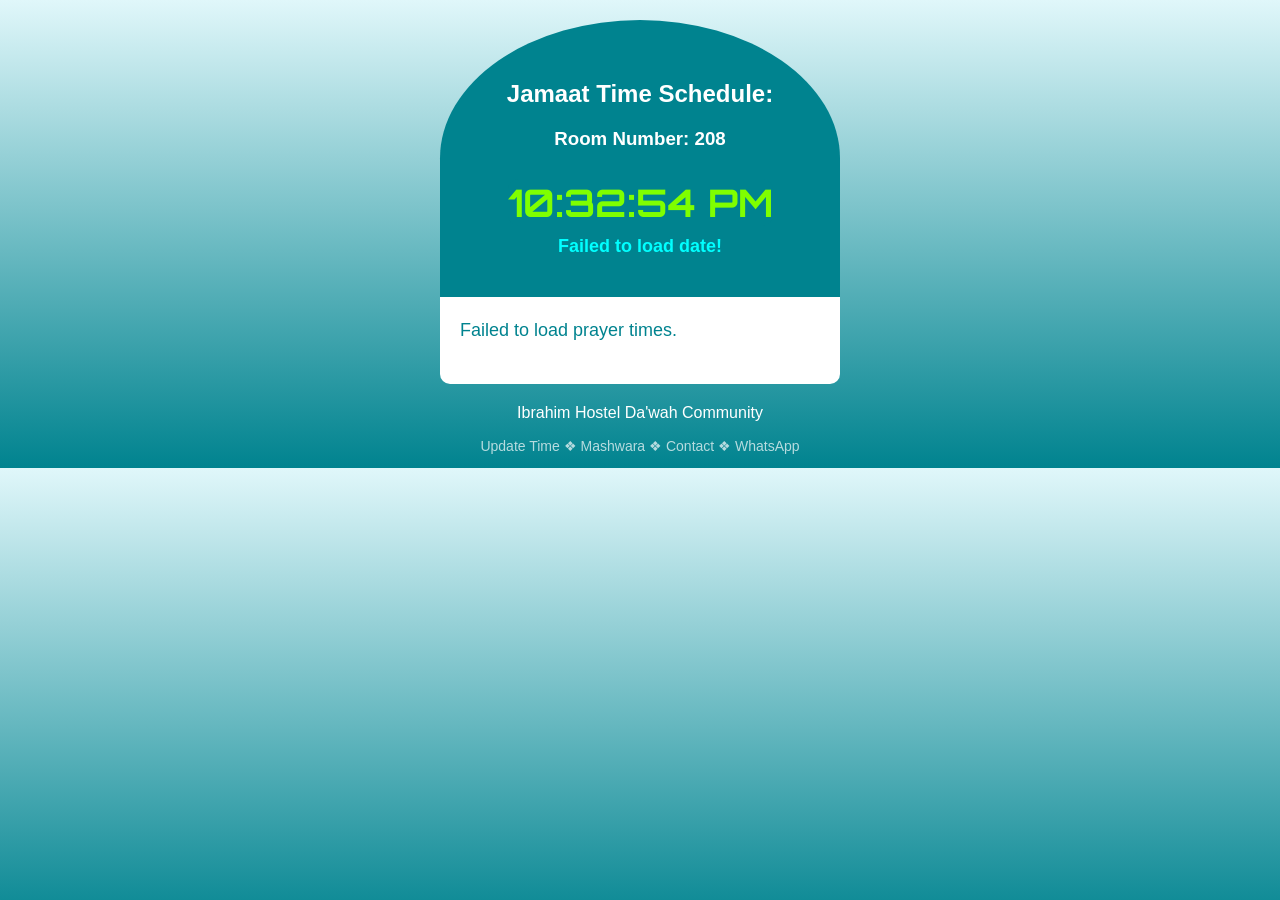
==== commit 93836540: "Update index.html" ====
--- a/index.html
+++ b/index.html
@@ -60,17 +60,20 @@
 <link href="https://fonts.googleapis.com/css2?family=Orbitron:wght@700&display=swap" rel="stylesheet">
 
 <script>
-  // Function to update the 7-segment style digital clock and Hijri date
+  // Function to update the 12-hour format digital clock
   function updateClock() {
     let now = new Date();
     
-    // Get current time (HH:MM:SS format)
-    let hours = now.getHours().toString().padStart(2, '0');
+    // Get hours, minutes, and seconds
+    let hours = now.getHours();
     let minutes = now.getMinutes().toString().padStart(2, '0');
     let seconds = now.getSeconds().toString().padStart(2, '0');
-    let timeString = `${hours}:${minutes}:${seconds}`;
     
+    // Convert to 12-hour format and determine AM/PM
+    let amPm = hours >= 12 ? "PM" : "AM";
+    hours = hours % 12 || 12; // Convert 0 to 12 for midnight
     
+    let timeString = `${hours}:${minutes}:${seconds} ${amPm}`;
     
     // Update HTML content
     document.getElementById("digital-clock").innerHTML = timeString;
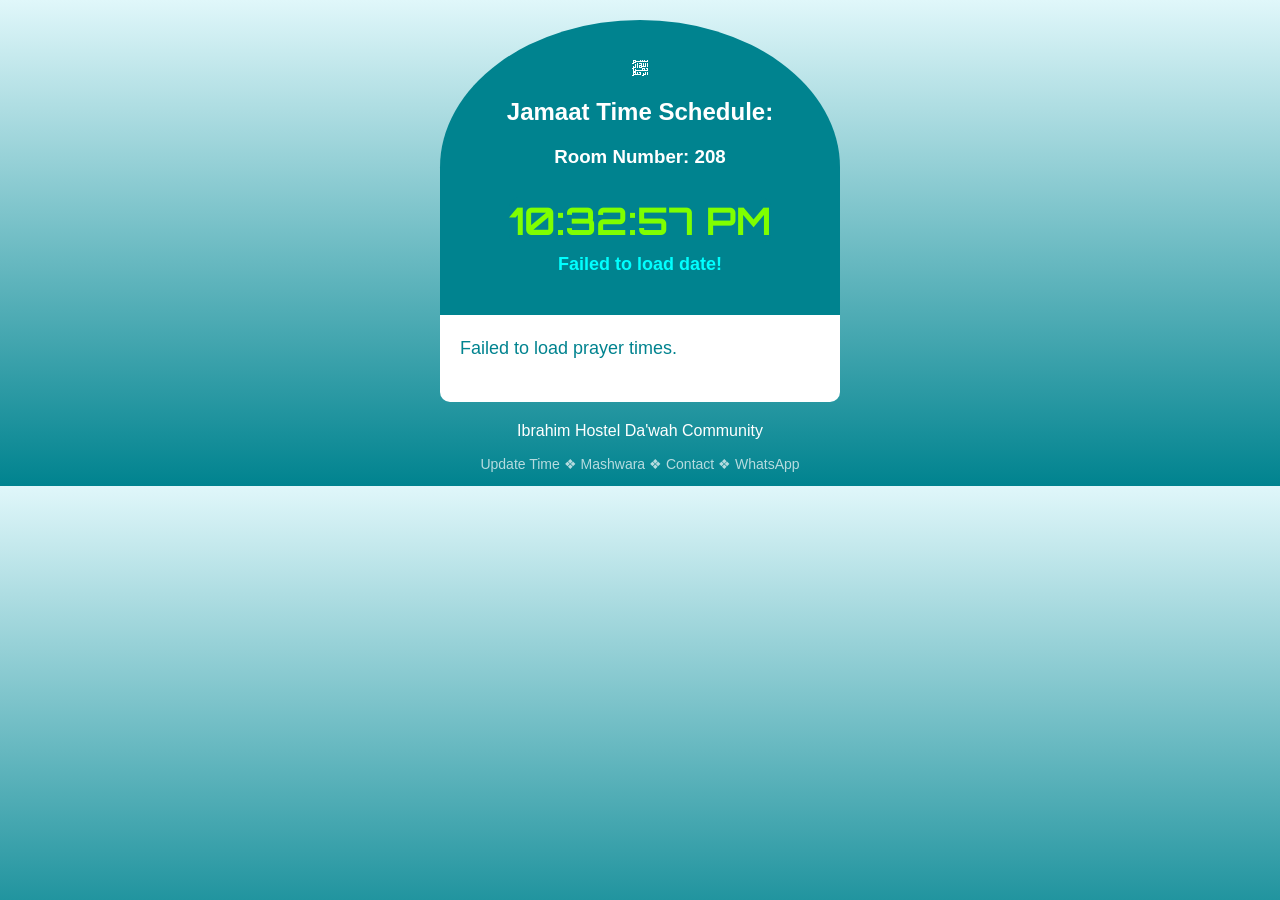
==== commit 4176d9a8: "Update index.html" ====
--- a/index.html
+++ b/index.html
@@ -10,7 +10,7 @@
 <body>
     <div class="container">
       
-        <div class="mosque-shape">
+        <div class="mosque-shape"> ﷽
             <h2>Jamaat Time Schedule:</h2>
             <h3>Room Number: 208</h3>
             <div id="digital-clock" class="seven-segment"></div></br>
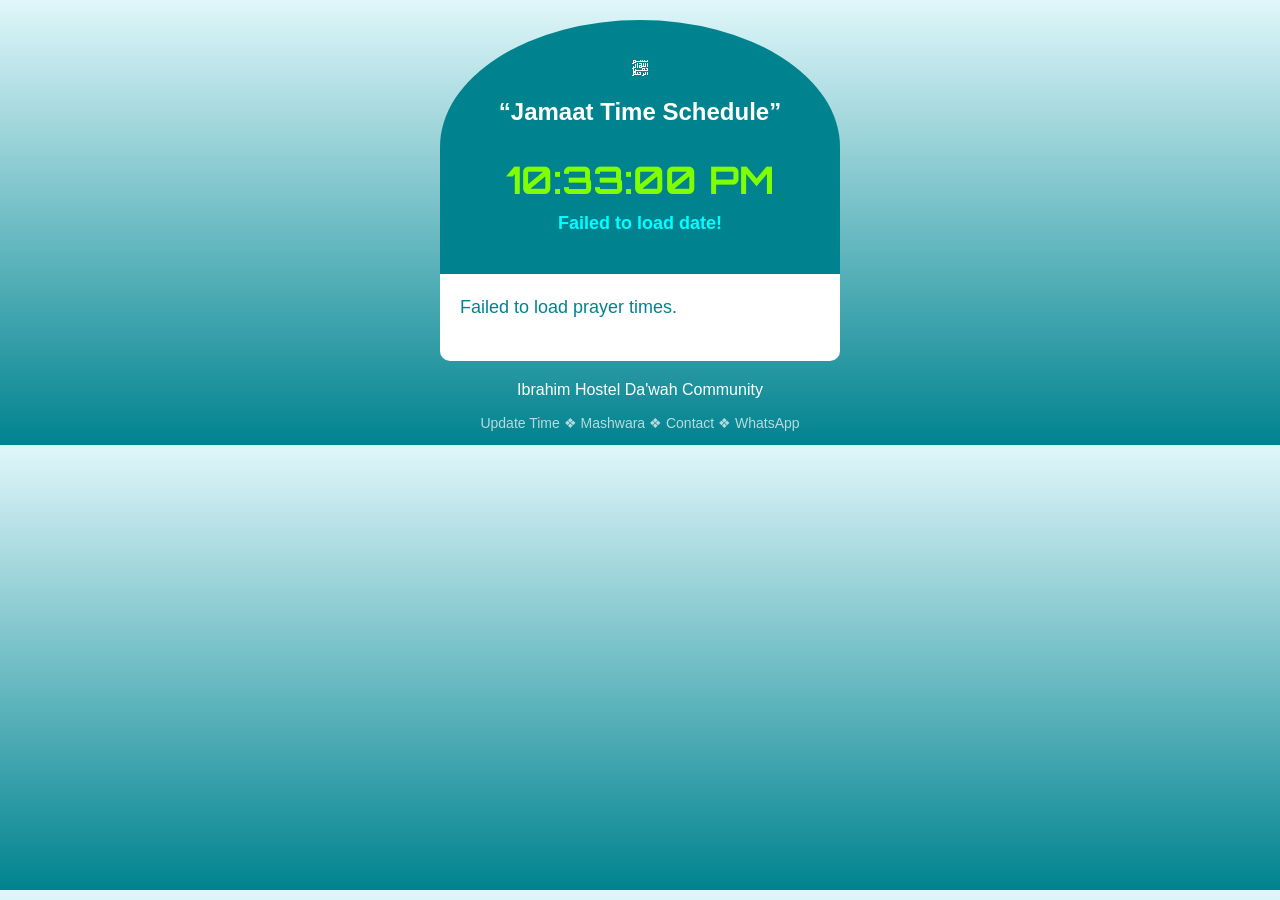
==== commit 9b3075c2: "Update index.html" ====
--- a/index.html
+++ b/index.html
@@ -11,8 +11,8 @@
     <div class="container">
       
         <div class="mosque-shape"> ﷽
-            <h2>Jamaat Time Schedule:</h2>
-            <h3>Room Number: 208</h3>
+            <h2>“Jamaat Time Schedule”</h2>
+            
             <div id="digital-clock" class="seven-segment"></div></br>
                <div id="hijri-calendar">
     <div class="hijri-date"></div></div>
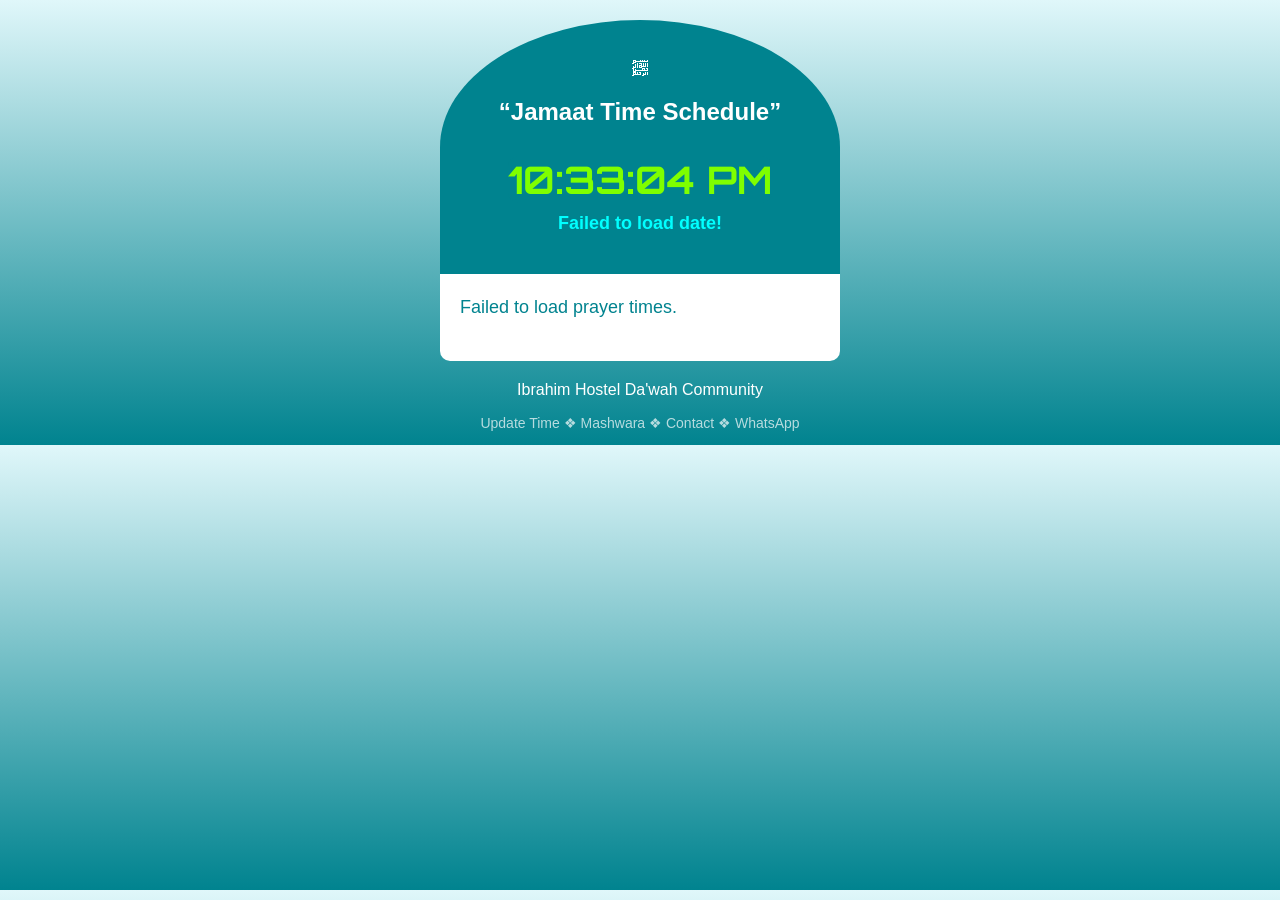
==== commit ff6bd4b6: "Update index.html" ====
--- a/index.html
+++ b/index.html
@@ -35,7 +35,7 @@
     </div>
 
     <script>
-        const SHEET_URL = "https://script.google.com/macros/s/AKfycbwa6fpX3TJMKnqz3JFdCXhzIAmqknLfWh2HuBm4nZcpBZAcU-PLw2o1isWE_uRVfO-L/exec";
+        const SHEET_URL = "https://script.google.com/macros/s/AKfycbyZ5Z7VDTMsYcstnZNqCJ1Z6QQfHhwzDOcfQwNADWSGWALDVsIJnb9duBSzUUJfeGSW/exec";
 
         async function fetchPrayerTimes() {
             try {
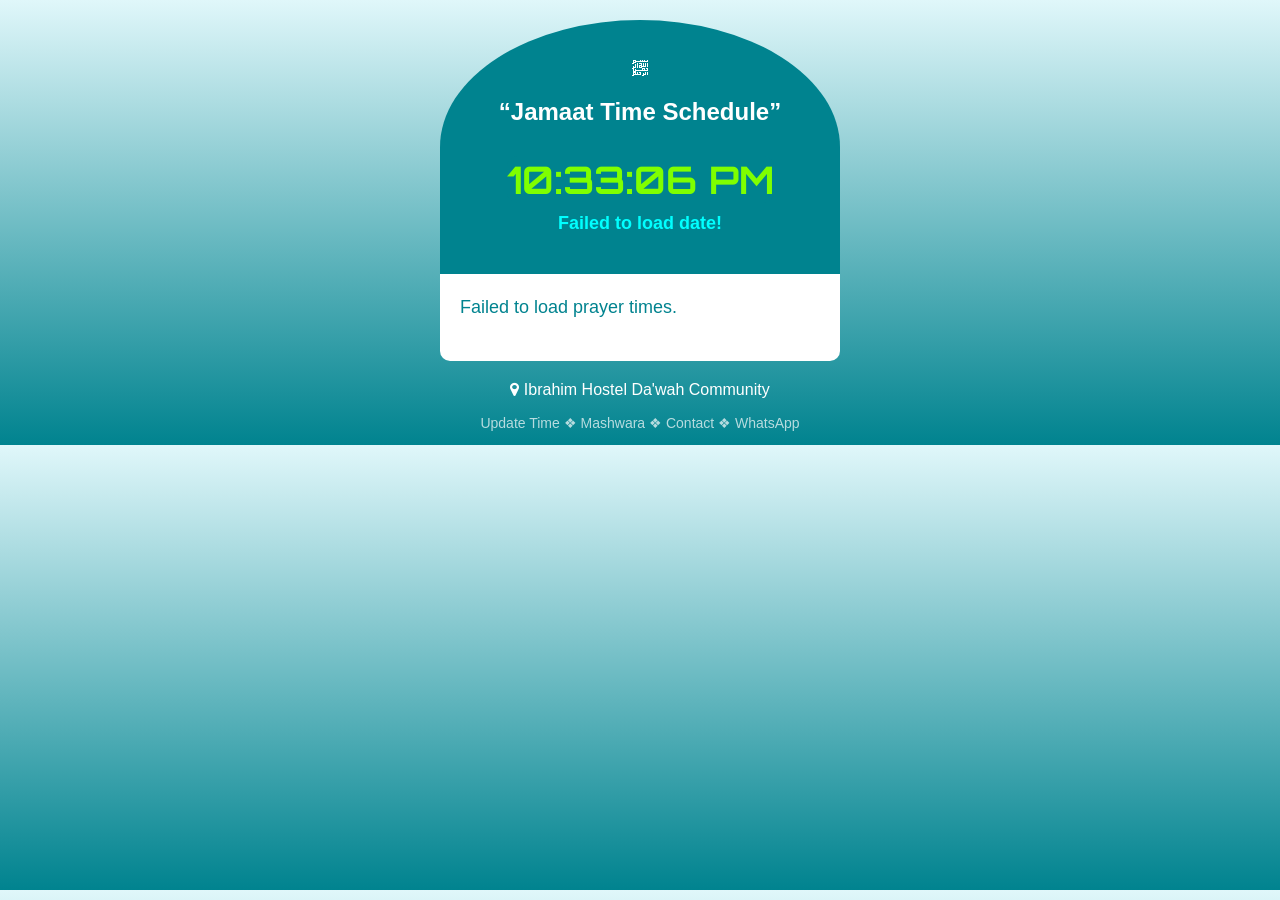
==== commit fb448201: "Update index.html" ====
--- a/index.html
+++ b/index.html
@@ -5,7 +5,7 @@
     <meta name="viewport" content="width=device-width, initial-scale=1.0">
     <title>Ibrahim Hostel Da'wah Community | Home </title>
     <link rel="stylesheet" href="./assets/css/style.css">
-    <link rel="stylesheet" href="https://ibrahimhostel.github.io/fonts/fontawesome/css/font-awesome.min.css">
+<link rel="stylesheet" href="https://cdnjs.cloudflare.com/ajax/libs/font-awesome/4.7.0/css/font-awesome.min.css">
 </head>
 <body>
     <div class="container">
@@ -23,7 +23,7 @@
         </div>
 
         <div class="location">
-            <p>Ibrahim Hostel Da'wah Community</p>
+            <p> <i class="fa fa-map-marker"></i> Ibrahim Hostel Da'wah Community</p>
             <p class="method">
                <a href="https://ihdc.sabasatlas.com/namaj_time" style="text-decoration: none; color: white">Update Time</a> ❖   <a href="https://ihdc.sabasatlas.com/mashwara_update" style="text-decoration: none; color: white">Mashwara</a> ❖   
               <a href="https://ihdc.sabasatlas.com/contact_us" style="text-decoration: none; color: white"> Contact 
